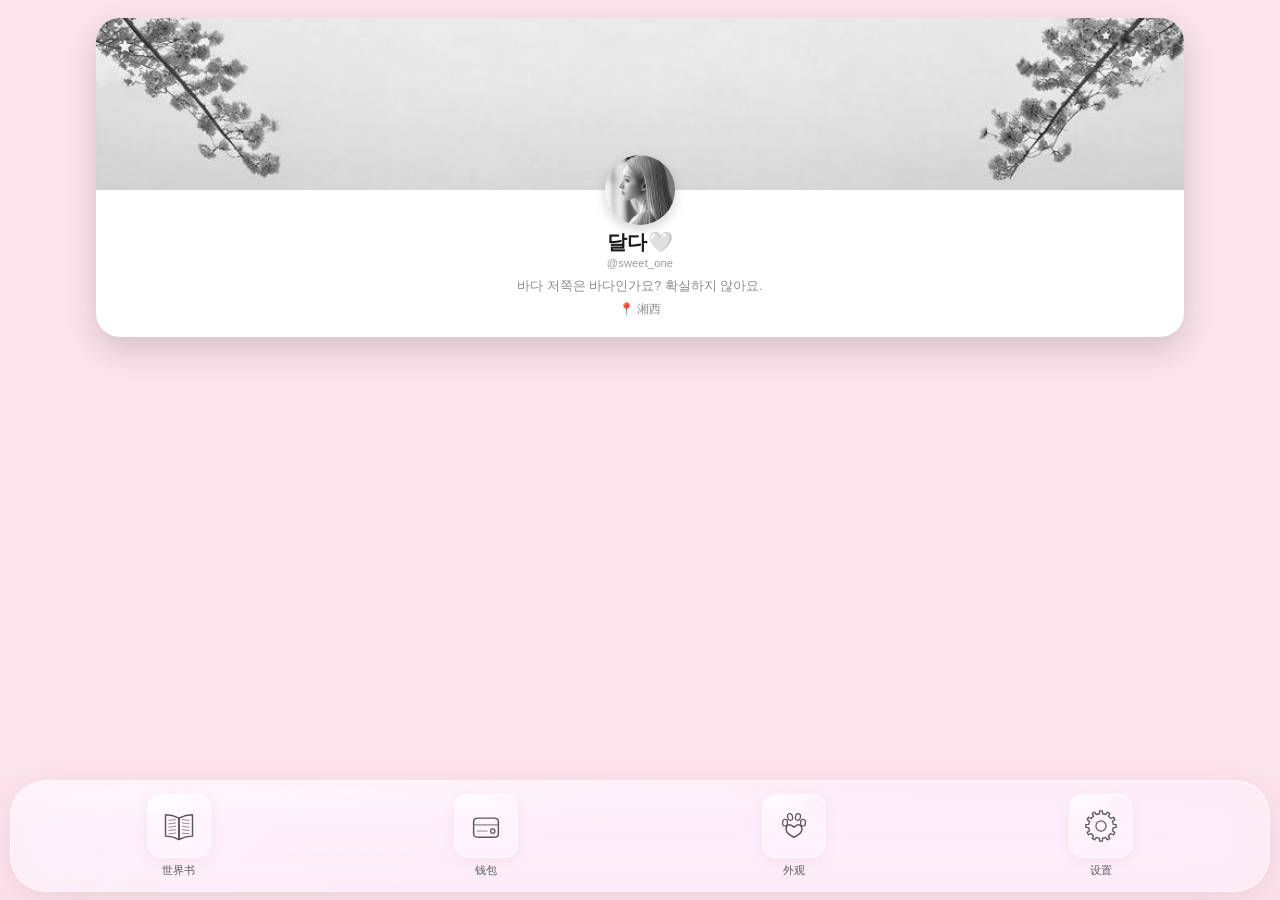
==== index.html @ 8b5f4ef7 "Add files via upload" ====
<!DOCTYPE html>
<html lang="zh-CN"><head>
    <meta charset="UTF-8">
    <meta name="viewport" content="width=device-width, initial-scale=1, maximum-scale=1, user-scalable=no, viewport-fit=cover">

    <!-- PWA / 全屏 Web App 配置 -->
    <meta name="mobile-web-app-capable" content="yes">
    <meta name="apple-mobile-web-app-capable" content="yes">
    <meta name="apple-mobile-web-app-status-bar-style" content="black-translucent">
    <meta name="apple-mobile-web-app-title" content="主屏幕">
    <meta name="theme-color" content="#fce4ec">
    <meta name="format-detection" content="telephone=no">

    <!-- 内联 manifest（data URI，无外部文件） -->
    <link rel="manifest" href="data:application/manifest+json,%7B%22name%22%3A%22%E4%B8%BB%E5%B1%8F%E5%B9%95%22%2C%22short_name%22%3A%22%E4%B8%BB%E5%B1%8F%E5%B9%95%22%2C%22display%22%3A%22standalone%22%2C%22orientation%22%3A%22portrait%22%2C%22background_color%22%3A%22%23fce4ec%22%2C%22theme_color%22%3A%22%23fce4ec%22%2C%22start_url%22%3A%22.%2F%22%7D">

    <!-- 主屏幕图标（内联 data URI） -->
    <link rel="apple-touch-icon" href="data:image/svg+xml,%3Csvg xmlns='http://www.w3.org/2000/svg' viewBox='0 0 180 180'%3E%3Crect width='180' height='180' rx='40' fill='%23fce4ec'/%3E%3C/svg%3E">

    <title>主屏幕</title>

    <style>/* ========================================
   仿 iPhone 主屏幕 — 液态玻璃 Dock + 图标
   淡粉色壁纸 · 透明毛玻璃 · 高光与边缘反光
   ======================================== */

/* ---- Reset & Base ---- */
* {
    margin: 0;
    padding: 0;
    box-sizing: border-box;
    -webkit-tap-highlight-color: transparent;
    -webkit-user-select: none;
    user-select: none;
    -webkit-touch-callout: none;
}

html, body {
    width: 100%;
    height: 100vh;
    min-height: 100vh;
    overflow: hidden;
    background: #fce4ec;
    overscroll-behavior: none;
    font-family: -apple-system, BlinkMacSystemFont, "SF Pro Display", "SF Pro Text",
                 "Helvetica Neue", "PingFang SC", "Noto Sans CJK SC", sans-serif;
    -webkit-font-smoothing: antialiased;
}

/* ---- 主屏幕容器 ---- */
.home-screen {
    width: 100%;
    height: 100vh;
    min-height: 100vh;
    overflow: hidden;
    position: relative;
}

/* ---- 壁纸背景（淡粉色） ---- */
.wallpaper {
    position: fixed;
    inset: 0;
    background: #fce4ec;
    z-index: 0;
}

/* ========================================
   顶部 Profile 组件
   ======================================== */
.profile-card {
    --photo-h: 172px;
    position: absolute;
    top: calc(env(safe-area-inset-top, 0px) + 18px);
    left: 50%;
    -webkit-transform: translateX(-50%);
    transform: translateX(-50%);
    width: 85%;
    z-index: 2;
    display: flex;
    flex-direction: column;
    align-items: center;
    background: #ffffff;
    border-radius: 24px;
    overflow: hidden;
    box-shadow: 0 12px 32px rgba(40, 28, 34, 0.18);
}

.profile-photo {
    position: relative;
    width: 100%;
    height: var(--photo-h);
    overflow: hidden;
    background: #dfdfdf;
}

.profile-photo-img {
    display: block;
    width: 100%;
    height: 100%;
    object-fit: cover;
    object-position: center;
    -webkit-filter: grayscale(1) contrast(1.04) brightness(0.97);
    filter: grayscale(1) contrast(1.04) brightness(0.97);
}

/* 白色立体小星星（贴附在照片表面） */
.star {
    position: absolute;
    z-index: 2;
    pointer-events: none;
    -webkit-filter: drop-shadow(0 2px 3px rgba(0, 0, 0, 0.28));
    filter: drop-shadow(0 2px 3px rgba(0, 0, 0, 0.28));
}
.star-1 { top: 20px; left: 20px; width: 18px; height: 18px; }
.star-2 { top: 30px; right: 34px; width: 26px; height: 26px; }
.star-3 { top: 12px; right: 72px; width: 12px; height: 12px; }

/* 正圆白框头像，压边叠于照片底部 */
.profile-avatar {
    position: absolute;
    top: calc(var(--photo-h) - 35px);
    left: 50%;
    -webkit-transform: translateX(-50%);
    transform: translateX(-50%);
    width: 70px;
    height: 70px;
    border-radius: 50%;
    object-fit: cover;
    object-position: center top;
    -webkit-filter: grayscale(1);
    filter: grayscale(1);
    box-shadow: 0 4px 12px rgba(0, 0, 0, 0.18);
    z-index: 3;
}

/* 头像下方文字区：与照片同处一张白底卡片内 */
.profile-info {
    margin-top: 40px;
    display: flex;
    flex-direction: column;
    align-items: center;
    text-align: center;
    width: 100%;
    padding: 0 16px 20px;
}

.profile-name {
    font-size: 20px;
    font-weight: 700;
    color: #1a1a1a;
    line-height: 1.25;
    letter-spacing: 0.2px;
}

.profile-handle {
    margin-top: 2px;
    font-size: 11px;
    color: #9a9a9a;
    letter-spacing: 0.2px;
}

.profile-bio {
    margin-top: 8px;
    font-size: 12.5px;
    font-weight: 300;
    color: #8b8b8b;
    line-height: 1.5;
    max-width: 92%;
}

.profile-loc {
    margin-top: 6px;
    font-size: 11.5px;
    color: #8b8b8b;
    display: flex;
    align-items: center;
    gap: 3px;
}

.profile-loc-icon {
    font-size: 12px;
    line-height: 1;
}

/* ========================================
   Dock —— 液态玻璃
   ======================================== */
.dock {
    position: fixed;
    bottom: 0;
    left: 0;
    right: 0;
    padding: 8px 6px;
    padding-bottom: max(8px, env(safe-area-inset-bottom, 0px));
    z-index: 3;
}

.dock-inner {
    position: relative;
    display: flex;
    align-items: center;
    justify-content: space-around;
    height: 104px;
    border-radius: 34px;
    padding: 0 14px;
    margin: 0 4px;
    overflow: hidden;

    /* 液态玻璃：极低白色透明度 + 强模糊 + 提升亮度让玻璃通透 */
    background: rgba(255, 255, 255, 0.18);
    -webkit-backdrop-filter: blur(40px) saturate(180%) brightness(1.06);
    backdrop-filter: blur(40px) saturate(180%) brightness(1.06);

    /* 边缘描边 + 上下亮度差，模拟玻璃厚度 */
    border: 1px solid rgba(255, 255, 255, 0.5);
    box-shadow:
        0 12px 40px rgba(190, 140, 160, 0.22),
        inset 0 1px 1px rgba(255, 255, 255, 0.5),
        inset 0 -1px 1px rgba(255, 255, 255, 0.12);
}

/* Dock 的镜像高光（斜向玻璃反光） */
.dock-inner::before {
    content: '';
    position: absolute;
    inset: 0;
    border-radius: inherit;
    background:
        radial-gradient(120% 70% at 18% 10%, rgba(255, 255, 255, 0.42) 0%, rgba(255, 255, 255, 0) 46%),
        linear-gradient(135deg, rgba(255, 255, 255, 0.18) 0%, rgba(255, 255, 255, 0) 42%);
    pointer-events: none;
    z-index: 0;
}

/* 让 App 位于高光之上 */
.dock-inner > .dock-app {
    position: relative;
    z-index: 1;
}

/* ========================================
   Dock App
   ======================================== */
.dock-app {
    display: flex;
    flex-direction: column;
    align-items: center;
    gap: 6px;
    cursor: pointer;
    -webkit-transition: -webkit-transform 0.14s ease;
    transition: transform 0.14s ease;
}

.dock-app:active {
    -webkit-transform: scale(0.86);
    transform: scale(0.86);
    -webkit-transition: -webkit-transform 0.06s ease;
    transition: transform 0.06s ease;
}

/* ---- 图标底座：液态玻璃 ---- */
.dock-app-icon {
    width: 58px;
    height: 58px;
    border-radius: 14px;
    position: relative;
    overflow: hidden;
    display: flex;
    align-items: center;
    justify-content: center;

    /* 液态玻璃：接近透明的白 + 模糊 + 提亮 */
    background: rgba(255, 255, 255, 0.14);
    -webkit-backdrop-filter: blur(20px) saturate(180%) brightness(1.08);
    backdrop-filter: blur(20px) saturate(180%) brightness(1.08);

    /* 玻璃边缘 + 轻微投影 */
    border: 1px solid rgba(255, 255, 255, 0.55);
    box-shadow:
        0 4px 14px rgba(190, 140, 160, 0.16),
        inset 0 1px 1px rgba(255, 255, 255, 0.45),
        inset 0 -1px 1px rgba(255, 255, 255, 0.12);
}

/* 图标镜像高光：左上角镜面反射 + 整体斜向反光 */
.dock-app-icon::before {
    content: '';
    position: absolute;
    inset: 0;
    border-radius: inherit;
    background:
        radial-gradient(130% 60% at 22% 12%, rgba(255, 255, 255, 0.55) 0%, rgba(255, 255, 255, 0) 42%),
        linear-gradient(135deg, rgba(255, 255, 255, 0.20) 0%, rgba(255, 255, 255, 0) 48%);
    pointer-events: none;
    z-index: 0;
}

/* SVG 图案位于高光之上，清晰实心 */
.dock-app-icon svg {
    position: relative;
    z-index: 1;
    display: block;
    width: 33px;
    height: 33px;
    flex-shrink: 0;
}

/* ---- App 名称 ---- */
.dock-app-name {
    font-size: 10px;
    line-height: 1.2;
    color: #5a5a5a;
    text-align: center;
    max-width: 68px;
    overflow: hidden;
    text-overflow: ellipsis;
    white-space: nowrap;
    font-weight: 400;
    letter-spacing: 0.1px;
}

/* ---- 响应式适配 ---- */
@media (max-width: 360px) {
    .dock-app-icon { width: 54px; height: 54px; }
    .dock-app-icon svg { width: 30px; height: 30px; }
    .dock-inner { height: 98px; border-radius: 30px; }
    .dock-app-name { font-size: 9px; }
}

@media (min-width: 414px) {
    .dock-app-icon { width: 64px; height: 64px; }
    .dock-app-icon svg { width: 36px; height: 36px; }
    .dock-inner { height: 112px; border-radius: 36px; }
    .dock-app-name { font-size: 11px; }
}

/* ---- 横屏隐藏 ---- */
@media (orientation: landscape) and (max-height: 500px) {
    .home-screen {
        display: flex;
        align-items: center;
        justify-content: center;
    }
    .home-screen::before {
        content: '请旋转至竖屏使用';
        color: rgba(0, 0, 0, 0.5);
        font-size: 16px;
        z-index: 10;
    }
    .dock { display: none; }
}

/* ========================================
   设置界面 —— 液态玻璃覆盖层
   ======================================== */
.settings-screen {
    position: fixed;
    inset: 0;
    z-index: 100;
    background: #fce4ec;
    -webkit-transform: translateX(100%);
    transform: translateX(100%);
    -webkit-transition: -webkit-transform 0.35s cubic-bezier(0.32, 0.72, 0.32, 1);
    transition: transform 0.35s cubic-bezier(0.32, 0.72, 0.32, 1);
    overflow: hidden;
}

.settings-screen.open {
    -webkit-transform: translateX(0);
    transform: translateX(0);
}

/* 设置页（主界面 / API 页） */
.settings-page {
    position: absolute;
    inset: 0;
    display: flex;
    flex-direction: column;
    overflow-y: auto;
    -webkit-overflow-scrolling: touch;
    background:
        radial-gradient(120% 50% at 80% -5%, rgba(255, 255, 255, 0.35) 0%, rgba(255, 255, 255, 0) 55%),
        #fce4ec;
    -webkit-transition: -webkit-transform 0.32s cubic-bezier(0.32, 0.72, 0.32, 1);
    transition: transform 0.32s cubic-bezier(0.32, 0.72, 0.32, 1);
}

/* API 页默认在右侧屏幕外 */
.settings-api {
    -webkit-transform: translateX(100%);
    transform: translateX(100%);
}

/* 进入 API 页时：主界面左移、API 页滑入 */
.settings-screen.api-visible .settings-main {
    -webkit-transform: translateX(-28%);
    transform: translateX(-28%);
}
.settings-screen.api-visible .settings-api {
    -webkit-transform: translateX(0);
    transform: translateX(0);
}

/* 壁纸页默认在右侧屏幕外 */
.settings-wallpaper {
    -webkit-transform: translateX(100%);
    transform: translateX(100%);
}

/* 进入壁纸页时：主界面左移、壁纸页滑入 */
.settings-screen.wallpaper-visible .settings-main {
    -webkit-transform: translateX(-28%);
    transform: translateX(-28%);
}
.settings-screen.wallpaper-visible .settings-wallpaper {
    -webkit-transform: translateX(0);
    transform: translateX(0);
}

/* ---- 顶部导航 ---- */
.settings-nav {
    display: flex;
    align-items: center;
    padding: 8px 12px;
    padding-top: max(8px, env(safe-area-inset-top, 0px));
    flex-shrink: 0;
    margin-bottom: 10px;
}

.settings-nav-back {
    width: 44px;
    height: 44px;
    display: flex;
    align-items: center;
    justify-content: center;
    background: rgba(255, 255, 255, 0.35);
    -webkit-backdrop-filter: blur(16px);
    backdrop-filter: blur(16px);
    border: 1px solid rgba(255, 255, 255, 0.6);
    border-radius: 14px;
    cursor: pointer;
    -webkit-tap-highlight-color: transparent;
}

.settings-nav-back:active {
    -webkit-transform: scale(0.9);
    transform: scale(0.9);
}

.settings-title {
    flex: 1;
    text-align: center;
    font-size: 18px;
    font-weight: 600;
    color: #3a3a3a;
    letter-spacing: 0.2px;
}

.settings-nav-spacer {
    width: 44px;
    flex-shrink: 0;
}

/* ---- 设置列表 ---- */
.settings-list {
    margin: 6px 16px;
    border-radius: 18px;
    background: rgba(255, 255, 255, 0.35);
    -webkit-backdrop-filter: blur(24px) saturate(180%);
    backdrop-filter: blur(24px) saturate(180%);
    border: 1px solid rgba(255, 255, 255, 0.6);
    box-shadow:
        0 6px 24px rgba(190, 140, 160, 0.14),
        inset 0 1px 1px rgba(255, 255, 255, 0.5);
    overflow: hidden;
}

.settings-row {
    display: flex;
    align-items: center;
    gap: 12px;
    width: 100%;
    padding: 15px 16px;
    background: transparent;
    border: none;
    cursor: pointer;
    text-align: left;
    -webkit-tap-highlight-color: transparent;
    transition: background 0.15s ease;
}

.settings-row:active {
    background: rgba(255, 255, 255, 0.35);
}

.settings-row + .settings-row {
    border-top: 1px solid rgba(255, 255, 255, 0.5);
}

.settings-row-icon {
    width: 30px;
    height: 30px;
    border-radius: 9px;
    background: rgba(255, 255, 255, 0.5);
    border: 1px solid rgba(255, 255, 255, 0.7);
    display: flex;
    align-items: center;
    justify-content: center;
    flex-shrink: 0;
}

.settings-row-label {
    flex: 1;
    font-size: 16px;
    color: #3a3a3a;
}

.settings-row-chevron {
    display: flex;
    align-items: center;
    flex-shrink: 0;
}

.settings-footnote {
    margin: 14px 28px;
    font-size: 12px;
    line-height: 1.6;
    color: #a08a92;
    text-align: center;
}

/* ---- API 设置表单 ---- */
.settings-form {
    padding: 4px 16px 48px;
    display: flex;
    flex-direction: column;
    gap: 18px;
}

.field-group {
    display: flex;
    flex-direction: column;
    gap: 8px;
}

.field-label {
    font-size: 13px;
    color: #8a6a78;
    font-weight: 600;
    padding-left: 4px;
    letter-spacing: 0.2px;
}

.field-input {
    width: 100%;
    height: 50px;
    padding: 0 16px;
    border-radius: 14px;
    background: rgba(255, 255, 255, 0.5);
    -webkit-backdrop-filter: blur(18px);
    backdrop-filter: blur(18px);
    border: 1px solid rgba(255, 255, 255, 0.7);
    box-shadow: inset 0 1px 1px rgba(255, 255, 255, 0.55);
    font-size: 15px;
    color: #3a3a3a;
    font-family: inherit;
    outline: none;
    -webkit-appearance: none;
    appearance: none;
    transition: border-color 0.18s ease, box-shadow 0.18s ease;
}

.field-input::placeholder {
    color: #c8a8b4;
}

.field-input:focus {
    border-color: rgba(232, 138, 168, 0.75);
    box-shadow:
        0 0 0 3px rgba(232, 138, 168, 0.16),
        inset 0 1px 1px rgba(255, 255, 255, 0.55);
}

/* 密钥输入 + 显示/隐藏 */
.field-secret {
    position: relative;
}

.field-secret .field-input {
    padding-right: 72px;
}

.secret-toggle {
    position: absolute;
    right: 8px;
    top: 50%;
    -webkit-transform: translateY(-50%);
    transform: translateY(-50%);
    height: 34px;
    padding: 0 12px;
    border-radius: 10px;
    background: rgba(255, 255, 255, 0.65);
    border: 1px solid rgba(255, 255, 255, 0.8);
    font-size: 13px;
    color: #8a6a78;
    cursor: pointer;
    -webkit-tap-highlight-color: transparent;
}

/* 按钮 */
.btn {
    height: 50px;
    border-radius: 14px;
    font-size: 16px;
    font-weight: 600;
    letter-spacing: 0.3px;
    cursor: pointer;
    border: none;
    -webkit-appearance: none;
    appearance: none;
    -webkit-tap-highlight-color: transparent;
    transition: transform 0.12s ease, opacity 0.12s ease, box-shadow 0.18s ease;
}

.btn:active {
    -webkit-transform: scale(0.97);
    transform: scale(0.97);
}

.btn:disabled {
    opacity: 0.55;
    cursor: default;
}

.btn-primary {
    color: #fff;
    background: linear-gradient(135deg, #f0a6c0 0%, #e57fa6 100%);
    box-shadow:
        0 8px 22px rgba(229, 127, 166, 0.35),
        inset 0 1px 0 rgba(255, 255, 255, 0.5);
}

.btn-secondary {
    color: #8a6a78;
    background: rgba(255, 255, 255, 0.45);
    -webkit-backdrop-filter: blur(18px);
    backdrop-filter: blur(18px);
    border: 1px solid rgba(255, 255, 255, 0.7);
    box-shadow: inset 0 1px 0 rgba(255, 255, 255, 0.5);
}

/* 提示 */
.hint {
    font-size: 13px;
    line-height: 1.5;
    color: #a08a92;
    min-height: 20px;
    margin: -8px 4px 0;
}

.hint.success { color: #3aa06a; }
.hint.error { color: #d14b6a; }

/* ---- 模型选择 ---- */
.model-section {
    display: flex;
    flex-direction: column;
    gap: 10px;
}

/* 模型选择框（下拉选择器形态） */
.model-selector {
    display: flex;
    align-items: center;
    justify-content: space-between;
    gap: 12px;
    height: 50px;
    padding: 0 16px;
    border-radius: 14px;
    background: rgba(255, 255, 255, 0.5);
    -webkit-backdrop-filter: blur(18px);
    backdrop-filter: blur(18px);
    border: 1px solid rgba(255, 255, 255, 0.7);
    box-shadow: inset 0 1px 1px rgba(255, 255, 255, 0.55);
    cursor: pointer;
    -webkit-tap-highlight-color: transparent;
    transition: border-color 0.18s ease, box-shadow 0.18s ease;
}

.model-selector-value {
    flex: 1;
    font-size: 15px;
    color: #3a3a3a;
    overflow: hidden;
    text-overflow: ellipsis;
    white-space: nowrap;
    text-align: left;
}

.model-selector-value.placeholder {
    color: #c8a8b4;
}

.model-selector-chevron {
    display: flex;
    align-items: center;
    flex-shrink: 0;
    transition: transform 0.2s ease;
}

/* 展开状态：箭头翻转 */
.model-selector.open .model-selector-chevron {
    transform: rotate(180deg);
}

.model-selector.selected {
    border-color: rgba(232, 138, 168, 0.75);
    box-shadow:
        0 0 0 3px rgba(232, 138, 168, 0.16),
        inset 0 1px 1px rgba(255, 255, 255, 0.55);
}

/* 模型列表 */
.model-list {
    display: flex;
    flex-direction: column;
    gap: 8px;
    max-height: 260px;
    overflow-y: auto;
    -webkit-overflow-scrolling: touch;
    padding: 2px;
}

/* 列表收起状态（保存后收起） */
.model-list.collapsed {
    display: none;
}

.model-item {
    padding: 13px 16px;
    border-radius: 12px;
    background: rgba(255, 255, 255, 0.4);
    -webkit-backdrop-filter: blur(14px);
    backdrop-filter: blur(14px);
    border: 1px solid rgba(255, 255, 255, 0.6);
    font-size: 14px;
    color: #3a3a3a;
    cursor: pointer;
    text-align: left;
    -webkit-tap-highlight-color: transparent;
    transition: border-color 0.15s ease, background 0.15s ease, transform 0.12s ease;
    word-break: break-all;
}

.model-item:active {
    -webkit-transform: scale(0.985);
    transform: scale(0.985);
}

.model-item.selected {
    background: rgba(255, 255, 255, 0.72);
    border-color: #e88aa8;
    box-shadow: 0 0 0 3px rgba(232, 138, 168, 0.16);
    font-weight: 600;
}

/* ========================================
   壁纸设置
   ======================================== */
.wallpaper-settings {
    padding: 4px 16px 48px;
    display: flex;
    flex-direction: column;
    gap: 20px;
}

.wallpaper-preview {
    width: 100%;
    max-width: 320px;
    aspect-ratio: 9 / 16;
    align-self: center;
    border-radius: 32px;
    background: rgba(255, 255, 255, 0.35);
    -webkit-backdrop-filter: blur(24px) saturate(180%);
    backdrop-filter: blur(24px) saturate(180%);
    border: 1px solid rgba(255, 255, 255, 0.6);
    box-shadow:
        0 10px 30px rgba(190, 140, 160, 0.16),
        inset 0 1px 1px rgba(255, 255, 255, 0.5);
    position: relative;
    overflow: hidden;
    display: flex;
    align-items: center;
    justify-content: center;
}

.wallpaper-placeholder {
    display: flex;
    flex-direction: column;
    align-items: center;
    gap: 12px;
    color: #a08a92;
    font-size: 15px;
    text-align: center;
    padding: 0 24px;
}

.preview-image {
    position: absolute;
    inset: 0;
    width: 100%;
    height: 100%;
    object-fit: cover;
    object-position: center;
    display: none;
}

.wallpaper-actions {
    display: flex;
}

.wallpaper-actions .btn {
    flex: 1;
}</style>
</head>
<body>
    <div class="home-screen">
        <div class="wallpaper"></div>

        <!-- 顶部 Profile 组件 -->
        <div class="profile-card" id="profileCard">
            <div class="profile-photo">
                <img class="profile-photo-img" src="[data-uri]" alt="个人主页横幅">
                <svg class="star star-1" viewBox="0 0 24 24" aria-hidden="true"><defs><linearGradient id="starGrad" x1="0" y1="0" x2="0" y2="1"><stop offset="0" stop-color="#ffffff"></stop><stop offset="1" stop-color="#e2e2e2"></stop></linearGradient></defs><path d="M12 2l2.7 5.6 6.1.9-4.4 4.3 1 6.1L12 16.3 6.6 18.9l1-6.1L3.2 8.5l6.1-.9z" fill="url(#starGrad)"></path></svg>
                <svg class="star star-2" viewBox="0 0 24 24" aria-hidden="true"><path d="M12 2l2.7 5.6 6.1.9-4.4 4.3 1 6.1L12 16.3 6.6 18.9l1-6.1L3.2 8.5l6.1-.9z" fill="url(#starGrad)"></path></svg>
                <svg class="star star-3" viewBox="0 0 24 24" aria-hidden="true"><path d="M12 2l2.7 5.6 6.1.9-4.4 4.3 1 6.1L12 16.3 6.6 18.9l1-6.1L3.2 8.5l6.1-.9z" fill="url(#starGrad)"></path></svg>
            </div>
            <img class="profile-avatar" src="[data-uri]" alt="头像">
            <div class="profile-info">
                <h2 class="profile-name">달다🤍</h2>
                <p class="profile-handle">@sweet_one</p>
                <p class="profile-bio">바다 저쪽은 바다인가요? 확실하지 않아요.</p>
                <p class="profile-loc"><span class="profile-loc-icon">📍</span>湘西</p>
            </div>
        </div>

        <div class="dock">
            <div class="dock-inner">

                <!-- 世界书 -->
                <div class="dock-app" data-name="世界书">
                    <div class="dock-app-icon">
                        <svg viewBox="0 0 32 32" xmlns="http://www.w3.org/2000/svg" fill="none" stroke="#5a5a5a" stroke-linecap="round" stroke-linejoin="round" width="33" height="33">
                            <path d="M16 9 C12 7, 7 6, 4 6 L4 25 C7 25, 12 26, 16 28 Z" stroke-width="1.3"></path>
                            <path d="M16 9 C20 7, 25 6, 28 6 L28 25 C25 25, 20 26, 16 28 Z" stroke-width="1.3"></path>
                            <line x1="16" y1="9" x2="16" y2="28" stroke-width="1"></line>
                            <line x1="7" y1="11" x2="13" y2="10.3" stroke-width="0.6"></line>
                            <line x1="7" y1="14" x2="13" y2="13.3" stroke-width="0.6"></line>
                            <line x1="7" y1="17" x2="13" y2="16.3" stroke-width="0.6"></line>
                            <line x1="7" y1="20" x2="13" y2="19.3" stroke-width="0.6"></line>
                            <line x1="7" y1="23" x2="13" y2="22.3" stroke-width="0.6"></line>
                            <line x1="19" y1="10.3" x2="25" y2="11" stroke-width="0.6"></line>
                            <line x1="19" y1="13.3" x2="25" y2="14" stroke-width="0.6"></line>
                            <line x1="19" y1="16.3" x2="25" y2="17" stroke-width="0.6"></line>
                            <line x1="19" y1="19.3" x2="25" y2="20" stroke-width="0.6"></line>
                            <line x1="19" y1="22.3" x2="25" y2="23" stroke-width="0.6"></line>
                        </svg>
                    </div>
                    <span class="dock-app-name">世界书</span>
                </div>

                <!-- 钱包 -->
                <div class="dock-app" data-name="钱包">
                    <div class="dock-app-icon">
                        <svg viewBox="0 0 32 32" xmlns="http://www.w3.org/2000/svg" fill="none" stroke="#5a5a5a" stroke-linecap="round" stroke-linejoin="round" width="33" height="33">
                            <path d="M5 12 C5 10, 7 9, 9 9 L23 9 C25 9, 27 10, 27 12 V23 C27 25, 25 26, 23 26 H9 C7 26, 5 25, 5 23 Z" stroke-width="1.3"></path>
                            <line x1="5" y1="15" x2="27" y2="15" stroke-width="0.8"></line>
                            <circle cx="22" cy="20.5" r="2" stroke-width="1.1"></circle>
                            <line x1="8" y1="20.5" x2="17" y2="20.5" stroke-width="0.6"></line>
                        </svg>
                    </div>
                    <span class="dock-app-name">钱包</span>
                </div>

                <!-- 外观（猫爪） -->
                <div class="dock-app" data-name="外观">
                    <div class="dock-app-icon">
                        <svg viewBox="0 0 32 32" xmlns="http://www.w3.org/2000/svg" fill="none" stroke="#5a5a5a" stroke-linecap="round" stroke-linejoin="round" width="33" height="33">
                            <path d="M16 17 C12 13, 9 15, 9 19 C9 22, 12 24, 16 26 C20 24, 23 22, 23 19 C23 15, 20 13, 16 17 Z" stroke-width="1.3"></path>
                            <ellipse cx="8" cy="13" rx="2.2" ry="3" stroke-width="1.1"></ellipse>
                            <ellipse cx="12.5" cy="8" rx="2.2" ry="3" stroke-width="1.1" transform="rotate(-15 12.5 8)"></ellipse>
                            <ellipse cx="19.5" cy="8" rx="2.2" ry="3" stroke-width="1.1" transform="rotate(15 19.5 8)"></ellipse>
                            <ellipse cx="24" cy="13" rx="2.2" ry="3" stroke-width="1.1"></ellipse>
                        </svg>
                    </div>
                    <span class="dock-app-name">外观</span>
                </div>

                <!-- 设置 -->
                <div class="dock-app" data-name="设置">
                    <div class="dock-app-icon">
                        <svg viewBox="0 0 32 32" xmlns="http://www.w3.org/2000/svg" fill="none" stroke="#5a5a5a" stroke-linecap="round" stroke-linejoin="round" width="33" height="33">
                            <path d="M 14.59 5.09 L 14.76 2.56 A 13.50 13.50 0 0 1 17.24 2.56 L 17.41 5.09 A 11.00 11.00 0 0 1 20.24 5.85 L 21.65 3.74 A 13.50 13.50 0 0 1 23.79 4.98 L 22.67 7.26 A 11.00 11.00 0 0 1 24.74 9.33 L 27.02 8.21 A 13.50 13.50 0 0 1 28.26 10.35 L 26.15 11.76 A 11.00 11.00 0 0 1 26.91 14.59 L 29.44 14.76 A 13.50 13.50 0 0 1 29.44 17.24 L 26.91 17.41 A 11.00 11.00 0 0 1 26.15 20.24 L 28.26 21.65 A 13.50 13.50 0 0 1 27.02 23.79 L 24.74 22.67 A 11.00 11.00 0 0 1 22.67 24.74 L 23.79 27.02 A 13.50 13.50 0 0 1 21.65 28.26 L 20.24 26.15 A 11.00 11.00 0 0 1 17.41 26.91 L 17.24 29.44 A 13.50 13.50 0 0 1 14.76 29.44 L 14.59 26.91 A 11.00 11.00 0 0 1 11.76 26.15 L 10.35 28.26 A 13.50 13.50 0 0 1 8.21 27.02 L 9.33 24.74 A 11.00 11.00 0 0 1 7.26 22.67 L 4.98 23.79 A 13.50 13.50 0 0 1 3.74 21.65 L 5.85 20.24 A 11.00 11.00 0 0 1 5.09 17.41 L 2.56 17.24 A 13.50 13.50 0 0 1 2.56 14.76 L 5.09 14.59 A 11.00 11.00 0 0 1 5.85 11.76 L 3.74 10.35 A 13.50 13.50 0 0 1 4.98 8.21 L 7.26 9.33 A 11.00 11.00 0 0 1 9.33 7.26 L 8.21 4.98 A 13.50 13.50 0 0 1 10.35 3.74 L 11.76 5.85 A 11.00 11.00 0 0 1 14.59 5.09 Z" stroke-width="1.2"></path>
                            <circle cx="16" cy="16" r="4.5" stroke-width="1.1"></circle>
                        </svg>
                    </div>
                    <span class="dock-app-name">设置</span>
                </div>

            </div>
        </div>
    </div>

    <!-- ============ 设置界面（覆盖层） ============ -->
    <div class="settings-screen" id="settingsScreen" aria-hidden="true">

        <!-- 设置主界面 -->
        <section class="settings-page settings-main" id="settingsMain">
            <header class="settings-nav">
                <button class="settings-nav-back" id="closeSettings" type="button" aria-label="返回主屏幕">
                    <svg viewBox="0 0 24 24" width="26" height="26" fill="none" stroke="#5a5a5a" stroke-width="2.4" stroke-linecap="round" stroke-linejoin="round"><path d="M14 5l-7 7 7 7"></path></svg>
                </button>
                <h1 class="settings-title">设置</h1>
                <span class="settings-nav-spacer"></span>
            </header>

            <div class="settings-list">
                <button class="settings-row" id="openApiSettings" type="button">
                    <span class="settings-row-icon">
                        <svg viewBox="0 0 32 32" width="20" height="20" fill="none" stroke="#5a5a5a" stroke-linecap="round" stroke-linejoin="round" stroke-width="1.6"><circle cx="16" cy="16" r="3.2"></circle><path d="M8 20.5 A 9.5 9.5 0 0 1 24 20.5"></path><path d="M10.5 24.5 A 13 13 0 0 1 21.5 24.5"></path></svg>
                    </span>
                    <span class="settings-row-label">API 设置</span>
                    <span class="settings-row-chevron">
                        <svg viewBox="0 0 24 24" width="18" height="18" fill="none" stroke="#c0a0b0" stroke-width="2.4" stroke-linecap="round" stroke-linejoin="round"><path d="M9 5l7 7-7 7"></path></svg>
                    </span>
                </button>

                <button class="settings-row" id="openWallpaperSettings" type="button">
                    <span class="settings-row-icon">
                        <svg viewBox="0 0 32 32" width="20" height="20" fill="none" stroke="#5a5a5a" stroke-linecap="round" stroke-linejoin="round" stroke-width="1.6"><rect x="4" y="6" width="24" height="20" rx="3"></rect><circle cx="12" cy="13" r="2"></circle><path d="M4 23l7-6 5 4 4-3 8 5"></path></svg>
                    </span>
                    <span class="settings-row-label">壁纸设置</span>
                    <span class="settings-row-chevron">
                        <svg viewBox="0 0 24 24" width="18" height="18" fill="none" stroke="#c0a0b0" stroke-width="2.4" stroke-linecap="round" stroke-linejoin="round"><path d="M9 5l7 7-7 7"></path></svg>
                    </span>
                </button>
            </div>

            <p class="settings-footnote">配置 API 后，聊天应用将自动使用你的网址、密钥与模型进行对话。</p>
        </section>

        <!-- API 设置页 -->
        <section class="settings-page settings-api" id="settingsApi">
            <header class="settings-nav">
                <button class="settings-nav-back" id="backToMain" type="button" aria-label="返回">
                    <svg viewBox="0 0 24 24" width="26" height="26" fill="none" stroke="#5a5a5a" stroke-width="2.4" stroke-linecap="round" stroke-linejoin="round"><path d="M14 5l-7 7 7 7"></path></svg>
                </button>
                <h1 class="settings-title">API 设置</h1>
                <span class="settings-nav-spacer"></span>
            </header>

            <div class="settings-form">
                <!-- API 网址 -->
                <div class="field-group">
                    <label class="field-label" for="apiUrl">API 网址</label>
                    <input class="field-input" type="url" id="apiUrl" placeholder="https://api.example.com/v1" autocomplete="off" autocapitalize="off" spellcheck="false" inputmode="url">
                </div>

                <!-- API 密钥 -->
                <div class="field-group">
                    <label class="field-label" for="apiKey">API 密钥</label>
                    <div class="field-secret">
                        <input class="field-input" type="password" id="apiKey" placeholder="请输入 API Key" autocomplete="off" autocapitalize="off" spellcheck="false">
                        <button class="secret-toggle" id="secretToggle" type="button" aria-label="显示或隐藏密钥">显示</button>
                    </div>
                </div>

                <!-- 拉取模型 -->
                <button class="btn btn-primary" id="fetchModels" type="button">拉取模型</button>
                <p class="hint" id="fetchHint" role="status"></p>

                <!-- 模型选择 -->
                <div class="model-section" id="modelSection" hidden="">
                    <p class="field-label">选择模型</p>
                    <div class="model-selector" id="modelSelector" role="button" tabindex="0" aria-label="当前选中的模型">
                        <span class="model-selector-value" id="modelSelectorValue">请选择模型</span>
                        <span class="model-selector-chevron" id="modelSelectorChevron">
                            <svg viewBox="0 0 24 24" width="18" height="18" fill="none" stroke="#8a6a78" stroke-width="2.4" stroke-linecap="round" stroke-linejoin="round"><path d="M6 9l6 6 6-6"></path></svg>
                        </span>
                    </div>
                    <div class="model-list" id="modelList"></div>
                </div>

                <!-- 保存 -->
                <button class="btn btn-primary" id="saveConfig" type="button">保存</button>
                <p class="hint" id="saveHint" role="status"></p>
            </div>
        </section>

        <!-- 壁纸设置页 -->
        <section class="settings-page settings-wallpaper" id="settingsWallpaper">
            <header class="settings-nav">
                <button class="settings-nav-back" id="backToMainFromWallpaper" type="button" aria-label="返回">
                    <svg viewBox="0 0 24 24" width="26" height="26" fill="none" stroke="#5a5a5a" stroke-width="2.4" stroke-linecap="round" stroke-linejoin="round"><path d="M14 5l-7 7 7 7"></path></svg>
                </button>
                <h1 class="settings-title">壁纸设置</h1>
                <span class="settings-nav-spacer"></span>
            </header>

            <div class="wallpaper-settings">
                <!-- 当前壁纸预览区 -->
                <div class="wallpaper-preview" id="wallpaperPreview">
                    <div class="wallpaper-placeholder" id="wallpaperPlaceholder">
                        <svg viewBox="0 0 32 32" width="44" height="44" fill="none" stroke="#c8a8b4" stroke-linecap="round" stroke-linejoin="round" stroke-width="1.4"><rect x="4" y="6" width="24" height="20" rx="3"></rect><circle cx="12" cy="13" r="2"></circle><path d="M4 23l7-6 5 4 4-3 8 5"></path></svg>
                        <span>暂无壁纸，请选择一张</span>
                    </div>
                    <img id="previewImage" class="preview-image" alt="壁纸预览">
                </div>

                <!-- 选择壁纸 -->
                <div class="wallpaper-actions">
                    <input type="file" id="wallpaperInput" accept="image/*" hidden="">
                    <button class="btn btn-secondary" id="selectWallpaperBtn" type="button">从相册选择</button>
                </div>

                <!-- 保存与应用 -->
                <button class="btn btn-primary" id="saveWallpaperBtn" type="button" disabled="">应用壁纸</button>
                <p class="hint" id="wallpaperHint" role="status"></p>
            </div>
        </section>
    </div>

    <script src="#"></script>

</body></html>
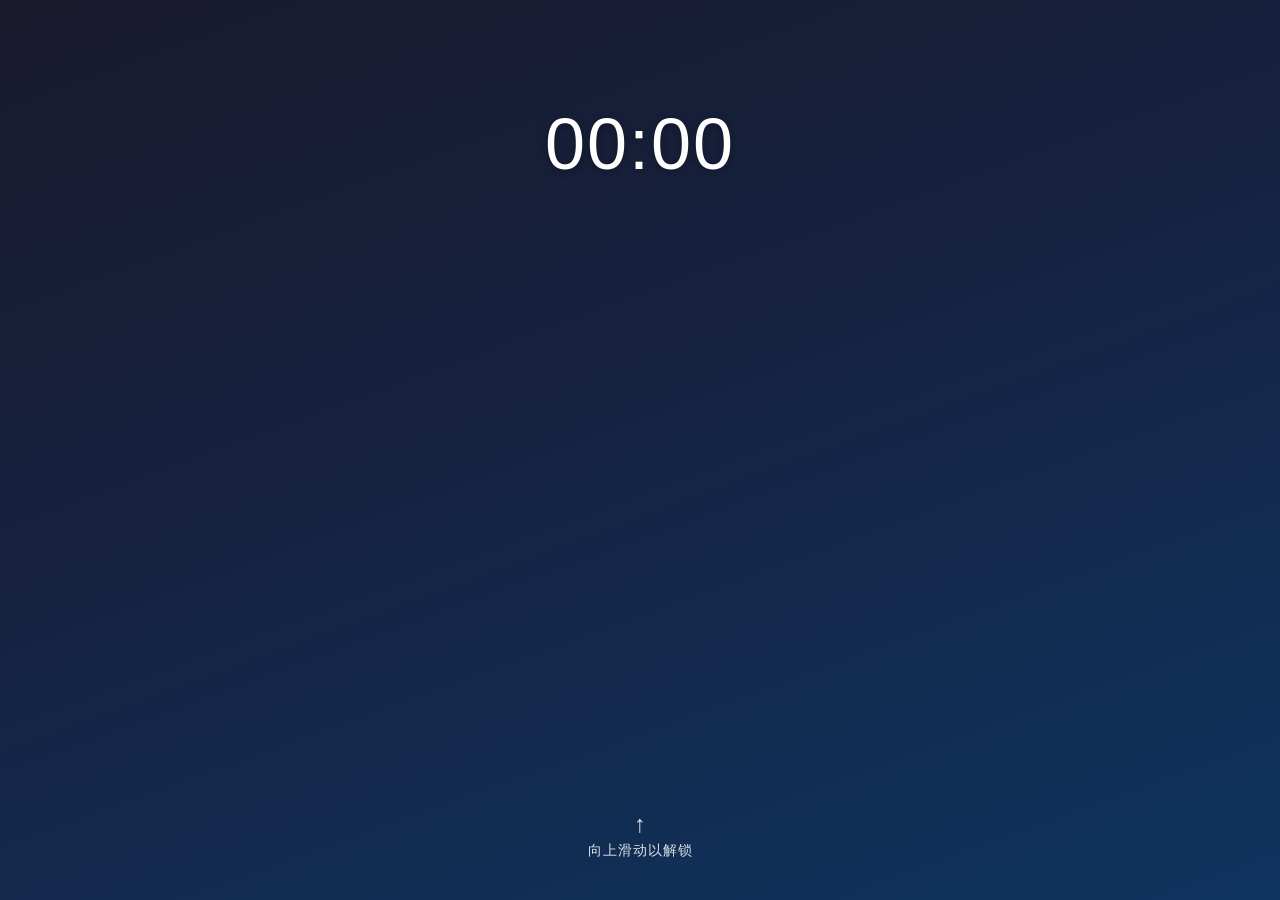
==== commit e87544bb: "Add files via upload" ====
--- a/index.html
+++ b/index.html
@@ -54,6 +54,12 @@
     min-height: 100vh;
     overflow: hidden;
     position: relative;
+    touch-action: pan-y;
+    cursor: grab;
+}
+
+.home-screen:active {
+    cursor: grabbing;
 }
 
 /* ---- 壁纸背景（淡粉色） ---- */
@@ -65,17 +71,81 @@
 }
 
 /* ========================================
+   顶部内容区（Profile + 便签）
+   ======================================== */
+.home-content {
+    position: absolute;
+    top: 0;
+    left: 0;
+    right: 0;
+    padding-top: calc(env(safe-area-inset-top, 0px) + 18px);
+    z-index: 2;
+    display: flex;
+    flex-direction: column;
+    align-items: center;
+}
+
+/* ========================================
+   桌面分页滑动轨道 + 页码指示器
+   ======================================== */
+.pages-track {
+    position: absolute;
+    top: 0;
+    left: 0;
+    height: 100%;
+    width: 200%;
+    display: flex;
+    z-index: 1;
+    touch-action: pan-y;
+    -webkit-transition: -webkit-transform 0.34s cubic-bezier(0.32, 0.72, 0.32, 1);
+    transition: transform 0.34s cubic-bezier(0.32, 0.72, 0.32, 1);
+    will-change: transform;
+}
+
+.page {
+    position: relative;
+    width: 50%;
+    height: 100%;
+    flex-shrink: 0;
+    overflow: hidden;
+}
+
+.page-indicator {
+    position: absolute;
+    left: 0;
+    right: 0;
+    bottom: calc(env(safe-area-inset-bottom, 0px) + 126px);
+    display: flex;
+    align-items: center;
+    justify-content: center;
+    gap: 7px;
+    z-index: 2;
+    pointer-events: none;
+}
+
+.page-indicator .dot {
+    width: 7px;
+    height: 7px;
+    border-radius: 50%;
+    background: rgba(255, 255, 255, 0.55);
+    -webkit-transition: all 0.3s ease;
+    transition: all 0.3s ease;
+}
+
+.page-indicator .dot.active {
+    background: rgba(255, 255, 255, 0.96);
+    -webkit-box-shadow: 0 0 6px rgba(0, 0, 0, 0.12);
+    box-shadow: 0 0 6px rgba(0, 0, 0, 0.12);
+}
+
+/* ========================================
    顶部 Profile 组件
    ======================================== */
 .profile-card {
-    --photo-h: 172px;
-    position: absolute;
-    top: calc(env(safe-area-inset-top, 0px) + 18px);
-    left: 50%;
-    -webkit-transform: translateX(-50%);
-    transform: translateX(-50%);
+    --photo-h: 140px;
+    position: relative;
+    flex-shrink: 0;
     width: 85%;
-    z-index: 2;
     display: flex;
     flex-direction: column;
     align-items: center;
@@ -135,52 +205,514 @@
 
 /* 头像下方文字区：与照片同处一张白底卡片内 */
 .profile-info {
-    margin-top: 40px;
+    margin-top: 46px;
     display: flex;
     flex-direction: column;
     align-items: center;
     text-align: center;
     width: 100%;
-    padding: 0 16px 20px;
+    padding: 0 16px 12px;
 }
 
 .profile-name {
-    font-size: 20px;
+    font-size: 19px;
     font-weight: 700;
     color: #1a1a1a;
-    line-height: 1.25;
+    line-height: 1.2;
     letter-spacing: 0.2px;
 }
 
 .profile-handle {
-    margin-top: 2px;
-    font-size: 11px;
+    margin-top: 1px;
+    font-size: 10.5px;
     color: #9a9a9a;
     letter-spacing: 0.2px;
 }
 
 .profile-bio {
-    margin-top: 8px;
-    font-size: 12.5px;
+    margin-top: 5px;
+    font-size: 12px;
     font-weight: 300;
     color: #8b8b8b;
-    line-height: 1.5;
+    line-height: 1.45;
     max-width: 92%;
 }
 
 .profile-loc {
-    margin-top: 6px;
+    margin-top: 4px;
+    font-size: 11px;
+    color: #8b8b8b;
+    display: flex;
+    align-items: center;
+    gap: 3px;
+}
+
+.profile-loc-icon {
     font-size: 11.5px;
-    color: #8b8b8b;
-    display: flex;
-    align-items: center;
-    gap: 3px;
-}
-
-.profile-loc-icon {
+    line-height: 1;
+}
+
+/* ========================================
+   左下：双胶囊毛玻璃组件
+   ======================================== */
+.note-apps-row {
+    display: flex;
+    align-items: flex-start;
+    width: 100%;
+    margin-top: 20px;
+}
+
+/* 整体：轻透冷灰白毛玻璃卡片，纵向排列，宽约屏幕 40%、高与右侧 2×2 网格等高 */
+.colorful-widget {
+    position: relative;
+    flex: 0 0 auto;
+    width: 40%;
+    margin-left: 7.5%;
+    border-radius: 20px;
+    display: flex;
+    flex-direction: column;
+    align-items: center;
+    justify-content: space-between;
+    padding: 12px 8px 10px;
+    overflow: hidden;
+    background: rgba(245, 245, 245, 0.36);
+    -webkit-backdrop-filter: blur(22px) saturate(130%);
+    backdrop-filter: blur(22px) saturate(130%);
+    border: 1px solid rgba(255, 255, 255, 0.7);
+    box-shadow:
+        0 10px 28px rgba(40, 28, 34, 0.10),
+        inset 0 1px 1px rgba(255, 255, 255, 0.6);
+}
+
+/* 顶部装饰带：耳机 → ✧ → ☆ → ··· → ☆ 横向散落 */
+.cw-deco {
+    display: flex;
+    align-items: center;
+    gap: 6px;
+    flex-shrink: 0;
+}
+
+.cw-headphone {
+    width: 14px;
+    height: 14px;
+    display: block;
+    flex-shrink: 0;
+}
+
+.cw-deco-spark {
     font-size: 12px;
     line-height: 1;
-}
+    color: #555555;
+}
+
+.cw-deco-star {
+    font-size: 12px;
+    line-height: 1;
+    color: #484848;
+}
+
+.cw-deco-dots {
+    font-size: 12px;
+    line-height: 1;
+    color: #555555;
+    letter-spacing: 2px;
+}
+
+/* 胶囊：毛玻璃横条 */
+.cw-capsule {
+    display: flex;
+    align-items: center;
+    width: 88%;
+    height: 40px;
+    border-radius: 20px;
+    padding: 0 5px;
+    background: rgba(245, 245, 245, 0.48);
+    -webkit-backdrop-filter: blur(18px) saturate(130%);
+    backdrop-filter: blur(18px) saturate(130%);
+    border: 1px solid rgba(255, 255, 255, 0.7);
+    box-shadow:
+        0 4px 14px rgba(40, 28, 34, 0.08),
+        inset 0 1px 1px rgba(255, 255, 255, 0.55);
+    flex-shrink: 0;
+}
+
+/* 头像：低饱和褪色，黑白灰 */
+.cw-avatar {
+    width: 32px;
+    height: 32px;
+    border-radius: 50%;
+    object-fit: cover;
+    object-position: center;
+    flex-shrink: 0;
+    -webkit-filter: grayscale(1) contrast(1.03) brightness(1.02);
+    filter: grayscale(1) contrast(1.03) brightness(1.02);
+    box-shadow: 0 0 0 1px rgba(255, 255, 255, 0.5);
+}
+
+/* 回形针 / 链条图标 */
+.cw-clip {
+    width: 13px;
+    height: 13px;
+    flex-shrink: 0;
+    margin: 0 4px;
+}
+
+/* 胶囊文字 */
+.cw-cap-text {
+    flex: 1;
+    min-width: 0;
+    font-size: 11px;
+    font-weight: 400;
+    color: #2b2b2b;
+    letter-spacing: 0.1px;
+    white-space: nowrap;
+    overflow: hidden;
+    text-overflow: ellipsis;
+}
+
+/* 底部标签 */
+.cw-foot {
+    font-size: 12px;
+    font-weight: 600;
+    color: #2b2b2b;
+    letter-spacing: 0.3px;
+    text-align: center;
+    line-height: 1.2;
+    flex-shrink: 0;
+}
+
+/* ========================================
+   便签右侧：4 个应用（2×2）
+   ======================================== */
+.apps-grid {
+    flex: 1;
+    margin-left: 14px;
+    margin-right: 7.5%;
+    display: grid;
+    grid-template-columns: repeat(2, minmax(0, 1fr));
+    gap: 14px 12px;
+    align-items: start;
+}
+
+.app-cell {
+    display: flex;
+    flex-direction: column;
+    align-items: center;
+    gap: 6px;
+    min-width: 0;
+}
+
+/* 应用图标底座：液态玻璃，与 Dock 图标统一（同尺寸） */
+.app-tile {
+    position: relative;
+    width: 58px;
+    height: 58px;
+    border-radius: 14px;
+    overflow: hidden;
+    display: flex;
+    align-items: center;
+    justify-content: center;
+    background: rgba(255, 255, 255, 0.14);
+    -webkit-backdrop-filter: blur(20px) saturate(180%) brightness(1.08);
+    backdrop-filter: blur(20px) saturate(180%) brightness(1.08);
+    border: 1px solid rgba(255, 255, 255, 0.55);
+    box-shadow:
+        0 4px 14px rgba(190, 140, 160, 0.16),
+        inset 0 1px 1px rgba(255, 255, 255, 0.45),
+        inset 0 -1px 1px rgba(255, 255, 255, 0.12);
+}
+
+.app-tile::before {
+    content: '';
+    position: absolute;
+    inset: 0;
+    border-radius: inherit;
+    background:
+        radial-gradient(130% 60% at 22% 12%, rgba(255, 255, 255, 0.55) 0%, rgba(255, 255, 255, 0) 42%),
+        linear-gradient(135deg, rgba(255, 255, 255, 0.20) 0%, rgba(255, 255, 255, 0) 48%);
+    pointer-events: none;
+    z-index: 0;
+}
+
+.app-tile svg {
+    position: relative;
+    z-index: 1;
+    width: 33px;
+    height: 33px;
+    display: block;
+}
+
+.app-label {
+    font-size: 10px;
+    line-height: 1.2;
+    color: #5a5a5a;
+    text-align: center;
+    max-width: 68px;
+    overflow: hidden;
+    text-overflow: ellipsis;
+    white-space: nowrap;
+    letter-spacing: 0.1px;
+}
+
+@media (max-width: 360px) {
+    .app-tile { width: 54px; height: 54px; }
+    .app-tile svg { width: 30px; height: 30px; }
+    .app-label { font-size: 9px; }
+}
+
+@media (min-width: 414px) {
+    .app-tile { width: 64px; height: 64px; }
+    .app-tile svg { width: 36px; height: 36px; }
+    .app-label { font-size: 11px; }
+}
+
+/* ========================================
+   第二页 Top Widgets 组件
+   ======================================== */
+.page2-content {
+    position: absolute;
+    inset: 0;
+    display: flex;
+    flex-direction: column;
+    align-items: center;
+    padding-top: calc(env(safe-area-inset-top, 0px) + 18px);
+}
+
+.tw-card {
+    position: relative;
+    z-index: 1;
+    width: 92%;
+    height: 196px;
+    border-radius: 30px;
+    background: rgba(248, 250, 252, 0.40);
+    -webkit-backdrop-filter: blur(28px) saturate(140%);
+    backdrop-filter: blur(28px) saturate(140%);
+    border: 1px solid rgba(255, 255, 255, 0.62);
+    box-shadow:
+        0 16px 44px rgba(40, 60, 90, 0.16),
+        inset 0 1px 1px rgba(255, 255, 255, 0.6);
+    display: flex;
+    flex-direction: column;
+    overflow: hidden;
+}
+
+/* 顶部导航栏 */
+.tw-nav {
+    display: flex;
+    align-items: center;
+    padding: 12px 16px 4px;
+    flex-shrink: 0;
+}
+
+.tw-close {
+    width: 24px;
+    height: 24px;
+    border-radius: 50%;
+    background: rgba(0, 0, 0, 0.05);
+    border: 1px solid rgba(0, 0, 0, 0.04);
+    display: flex;
+    align-items: center;
+    justify-content: center;
+    flex-shrink: 0;
+    cursor: pointer;
+}
+
+.tw-tabs {
+    flex: 1;
+    display: flex;
+    align-items: center;
+    justify-content: center;
+    gap: 8px;
+}
+
+.tw-tab {
+    font-size: 12px;
+    color: #9aa0a6;
+    font-weight: 300;
+    padding: 4px 12px;
+    border-radius: 12px;
+    letter-spacing: 0.2px;
+}
+
+.tw-tab-active {
+    background: #ffffff;
+    color: #333333;
+    font-weight: 600;
+    box-shadow: 0 2px 8px rgba(0, 0, 0, 0.10);
+}
+
+.tw-nav-spacer {
+    width: 24px;
+    flex-shrink: 0;
+}
+
+/* 主体三栏 */
+.tw-body {
+    flex: 1;
+    min-height: 0;
+    display: flex;
+    align-items: center;
+    gap: 12px;
+    padding: 4px 16px 18px;
+}
+
+.tw-avatar {
+    width: 70px;
+    height: 90px;
+    border-radius: 12px;
+    object-fit: cover;
+    -webkit-filter: grayscale(1) contrast(1.05) brightness(0.98);
+    filter: grayscale(1) contrast(1.05) brightness(0.98);
+    flex-shrink: 0;
+}
+
+.tw-piano {
+    width: 100px;
+    height: 70px;
+    border-radius: 12px;
+    object-fit: cover;
+    -webkit-filter: grayscale(1) contrast(1.05) brightness(0.98);
+    filter: grayscale(1) contrast(1.05) brightness(0.98);
+    flex-shrink: 0;
+}
+
+.tw-list {
+    flex: 1;
+    min-width: 0;
+    display: flex;
+    flex-direction: column;
+    justify-content: center;
+}
+
+.tw-text {
+    font-size: 10px;
+    font-weight: 300;
+    line-height: 1.6;
+    color: #ffffff;
+    text-shadow: 0 1px 3px rgba(40, 60, 90, 0.28);
+    letter-spacing: 0.1px;
+}
+
+.tw-meta {
+    margin-top: 9px;
+    font-size: 9px;
+    font-weight: 300;
+    color: rgba(255, 255, 255, 0.55);
+    text-align: right;
+    letter-spacing: 0.2px;
+}
+
+/* 底部标签 */
+.tw-foot {
+    margin-top: 10px;
+    font-size: 11px;
+    font-weight: 600;
+    color: #3a3a3a;
+    letter-spacing: 1px;
+    text-align: center;
+    position: relative;
+    z-index: 1;
+}
+
+/* 第二页 8 个应用（2 行 × 4 列） */
+.page2-apps {
+    position: relative;
+    z-index: 1;
+    width: 92%;
+    margin-top: 24px;
+    display: grid;
+    grid-template-columns: repeat(4, minmax(0, 1fr));
+    gap: 18px 6px;
+    justify-items: center;
+}
+
+/* ========================================
+   第二页：错落聊天消息气泡（dock 上方）
+   ======================================== */
+.chat-stack {
+    position: absolute;
+    left: 0;
+    right: 0;
+    bottom: calc(env(safe-area-inset-bottom, 0px) + 165px);
+    display: flex;
+    flex-direction: column;
+    gap: 9px;
+    padding: 0 18px;
+    z-index: 2;
+    pointer-events: none;
+}
+
+/* 横向长条圆角胶囊 + 浅灰白半透明磨砂 */
+.chat-bubble {
+    display: flex;
+    align-items: center;
+    pointer-events: auto;
+    height: 35px;
+    border-radius: 17.5px;
+    padding: 0 7px;
+    background: rgba(248, 250, 252, 0.28);
+    -webkit-backdrop-filter: blur(20px) saturate(140%);
+    backdrop-filter: blur(20px) saturate(140%);
+    border: 1px solid rgba(255, 255, 255, 0.55);
+    box-shadow:
+        0 4px 16px rgba(255, 255, 255, 0.12),
+        inset 0 1px 1px rgba(255, 255, 255, 0.55);
+}
+
+/* 气泡 1：偏右，头像贴右 */
+.chat-self {
+    width: 55%;
+    align-self: flex-end;
+}
+.chat-self .cb-text {
+    flex: 1;
+    margin-left: 9px;
+}
+.chat-self .cb-avatar {
+    margin-left: auto;
+}
+
+/* 气泡 2：偏左，头像贴左 */
+.chat-other {
+    width: 50%;
+    align-self: flex-start;
+}
+.chat-other .cb-avatar {
+    margin-right: 8px;
+}
+.chat-other .cb-text {
+    flex: 1;
+}
+
+/* 文字 */
+.cb-text {
+    font-size: 11px;
+    font-weight: 400;
+    color: #3d3d3d;
+    letter-spacing: 0.2px;
+    white-space: nowrap;
+    overflow: hidden;
+    text-overflow: ellipsis;
+}
+
+/* iOS 占位默认头像：白底 + 灰色人形轮廓 */
+.cb-avatar {
+    flex-shrink: 0;
+    border-radius: 50%;
+    background: #ffffff;
+    display: flex;
+    align-items: center;
+    justify-content: center;
+    overflow: hidden;
+    box-shadow: 0 0 0 1px rgba(0, 0, 0, 0.04);
+}
+.cb-avatar svg {
+    display: block;
+    width: 72%;
+    height: 72%;
+}
+.cb-avatar-sm { width: 20px; height: 20px; }
+.cb-avatar-lg { width: 24px; height: 24px; }
 
 /* ========================================
    Dock —— 液态玻璃
@@ -247,6 +779,7 @@
     align-items: center;
     gap: 6px;
     cursor: pointer;
+    touch-action: manipulation;
     -webkit-transition: -webkit-transform 0.14s ease;
     transition: transform 0.14s ease;
 }
@@ -821,13 +1354,498 @@
 
 .wallpaper-actions .btn {
     flex: 1;
-}</style>
+}
+
+/* ========================================
+   桌面编辑模式
+   ======================================== */
+html.edit-mode-active, html.edit-mode-active body {
+    overscroll-behavior: none;
+}
+
+/* 完成按钮（右上角悬浮） */
+.edit-done-btn {
+    position: fixed;
+    top: calc(env(safe-area-inset-top, 0px) + 14px);
+    right: 18px;
+    z-index: 90;
+    padding: 8px 18px;
+    border-radius: 18px;
+    border: none;
+    font-size: 14px;
+    font-weight: 600;
+    color: #ffffff;
+    background: rgba(30, 30, 30, 0.72);
+    -webkit-backdrop-filter: blur(14px);
+    backdrop-filter: blur(14px);
+    box-shadow: 0 6px 18px rgba(0, 0, 0, 0.18);
+    cursor: pointer;
+    touch-action: manipulation;
+    -webkit-appearance: none;
+    appearance: none;
+}
+.edit-done-btn:active { transform: scale(0.96); }
+
+/* 进入编辑模式后：可编辑项目抖动 */
+.edit-mode-active .app-cell,
+.edit-mode-active .colorful-widget {
+    animation: edit-wiggle 0.9s ease-in-out infinite;
+    transform-origin: 50% 60%;
+}
+.edit-mode-active .app-cell:nth-child(odd),
+.edit-mode-active .colorful-widget { animation-delay: 0.05s; }
+.edit-mode-active .app-cell:nth-child(even) { animation-delay: -0.35s; }
+
+@keyframes edit-wiggle {
+    0%, 100% { transform: rotate(-1.6deg) translateY(0); }
+    50%      { transform: rotate(1.6deg) translateY(-1px); }
+}
+
+/* 编辑模式：第一页统一 4 列可编辑网格，dense 紧凑填充（widget 占 2×2，应用 1×1） */
+.edit-mode-active .note-apps-row {
+    display: grid;
+    grid-template-columns: repeat(4, minmax(0, 1fr));
+    grid-auto-flow: row dense;
+    gap: 12px 10px;
+    align-items: start;
+}
+.edit-mode-active .apps-grid {
+    display: contents; /* 让其 app-cell 直接成为 note-apps-row 的网格子项 */
+    margin: 0;
+}
+.edit-mode-active .note-apps-row > .colorful-widget {
+    width: auto;
+    height: auto;
+    margin-left: 0;
+    grid-column: span 2;
+    grid-row: span 2;
+}
+.edit-mode-active .page2-apps {
+    grid-template-columns: repeat(4, minmax(0, 1fr));
+    grid-auto-flow: row dense;
+    grid-auto-rows: auto;
+}
+
+/* 拖拽中的源项目：缩小、透视，方便看到落点 */
+.edit-mode-active .app-cell.edit-source,
+.edit-mode-active .colorful-widget.edit-source {
+    opacity: 0.35;
+    animation: none;
+    transform: scale(0.9);
+}
+
+/* 拖拽幽灵 */
+.edit-ghost {
+    position: fixed;
+    z-index: 200;
+    pointer-events: none;
+    opacity: 0.95;
+    transform: translate(-50%, -50%) scale(1.18);
+    filter: drop-shadow(0 18px 28px rgba(0, 0, 0, 0.28));
+    -webkit-filter: drop-shadow(0 18px 28px rgba(0, 0, 0, 0.28));
+}
+
+/* 编辑模式下禁止翻页手势（保持当前页位置，跨页通过边缘拖拽切换） */
+.edit-mode-active {
+    touch-action: none;
+}
+.edit-mode-active .app-cell,
+.edit-mode-active .colorful-widget,
+.edit-mode-active .tw-card {
+    touch-action: none;
+    cursor: grab;
+}
+
+/* ========================================
+   就地编辑（点图片弹相册，点文字就地改）
+   ======================================== */
+
+/* 全局 user-select:none 会阻止 contenteditable 生效，必须显式覆盖 */
+[contenteditable="true"] {
+    -webkit-user-select: text !important;
+    user-select: text !important;
+    -webkit-user-modify: read-write !important;
+    cursor: text !important;
+    -webkit-touch-callout: default !important;
+}
+
+.edit-inline {
+    outline: 2px solid rgba(180, 120, 150, 0.6);
+    outline-offset: 2px;
+    border-radius: 6px;
+    background: rgba(255, 255, 255, 0.35);
+    box-shadow: 0 0 0 4px rgba(180, 120, 150, 0.12);
+    transition: outline 0.15s ease, box-shadow 0.15s ease;
+}
+
+.edit-flash {
+    animation: edit-flash 0.6s ease-out;
+}
+
+@keyframes edit-flash {
+    0%   { box-shadow: 0 0 0 0 rgba(180, 120, 150, 0.45); }
+    50%  { box-shadow: 0 0 0 8px rgba(180, 120, 150, 0.18); }
+    100% { box-shadow: 0 0 0 0 rgba(180, 120, 150, 0); }
+}
+
+/* 可编辑元素悬停提示 */
+.profile-photo-img, .profile-avatar, .cw-avatar,
+.tw-avatar, .tw-piano, [contenteditable="true"] {
+    cursor: pointer;
+}
+
+/* 图片元素可编辑视觉提示 */
+.editable-hint {
+    position: relative;
+}
+.editable-hint::after {
+    content: '';
+    position: absolute;
+    inset: -3px;
+    border: 1.5px dashed rgba(180, 120, 150, 0.25);
+    border-radius: inherit;
+    pointer-events: none;
+    opacity: 0;
+    transition: opacity 0.2s ease;
+}
+.editable-hint:hover::after {
+    opacity: 1;
+}
+
+/* ========================================
+   锁屏界面
+   ======================================== */
+.lockscreen {
+    position: fixed;
+    inset: 0;
+    z-index: 200;
+    overflow: hidden;
+    transition: transform 0.45s cubic-bezier(0.32, 0.72, 0.32, 1), opacity 0.45s ease;
+    will-change: transform, opacity;
+}
+.lockscreen.hidden {
+    transform: translateY(-100%);
+    opacity: 0;
+    pointer-events: none;
+}
+.lockscreen-bg {
+    position: absolute;
+    inset: 0;
+    background: linear-gradient(160deg, #1a1a2e 0%, #16213e 40%, #0f3460 100%);
+    z-index: 0;
+    pointer-events: none;
+}
+.lockscreen-bg img {
+    width: 100%;
+    height: 100%;
+    object-fit: cover;
+}
+.lockscreen-content {
+    position: absolute;
+    top: calc(env(safe-area-inset-top, 0px) + 12vh);
+    left: 0;
+    right: 0;
+    text-align: center;
+    z-index: 1;
+    color: #fff;
+    text-shadow: 0 2px 8px rgba(0, 0, 0, 0.3);
+}
+.lock-clock {
+    font-size: 72px;
+    font-weight: 200;
+    letter-spacing: 2px;
+    line-height: 1;
+}
+.lock-date {
+    font-size: 17px;
+    font-weight: 400;
+    margin-top: 8px;
+    opacity: 0.9;
+}
+.lock-slider {
+    position: absolute;
+    bottom: calc(env(safe-area-inset-bottom, 0px) + 40px);
+    left: 0;
+    right: 0;
+    text-align: center;
+    color: rgba(255, 255, 255, 0.85);
+    z-index: 1;
+    animation: lock-slider-pulse 2s ease-in-out infinite;
+}
+.lock-slider-arrow {
+    font-size: 24px;
+    line-height: 1;
+    margin-bottom: 6px;
+}
+.lock-slider-text {
+    font-size: 14px;
+    letter-spacing: 1px;
+}
+@keyframes lock-slider-pulse {
+    0%, 100% { opacity: 0.5; transform: translateY(0); }
+    50% { opacity: 1; transform: translateY(-4px); }
+}
+
+/* ========================================
+   密码输入界面
+   ======================================== */
+.passcode-screen {
+    position: fixed;
+    inset: 0;
+    z-index: 199;
+    overflow: hidden;
+    transform: translateY(100%);
+    transition: transform 0.4s cubic-bezier(0.32, 0.72, 0.32, 1);
+    will-change: transform;
+}
+.passcode-screen.visible {
+    transform: translateY(0);
+}
+.passcode-screen.hidden {
+    transform: translateY(-100%);
+    opacity: 0;
+    pointer-events: none;
+    transition: transform 0.45s cubic-bezier(0.32, 0.72, 0.32, 1), opacity 0.45s ease;
+}
+.passcode-bg {
+    position: absolute;
+    inset: 0;
+    background: linear-gradient(160deg, #1a1a2e 0%, #16213e 40%, #0f3460 100%);
+    z-index: 0;
+}
+.passcode-bg img {
+    width: 100%;
+    height: 100%;
+    object-fit: cover;
+}
+.passcode-container {
+    position: relative;
+    z-index: 1;
+    height: 100%;
+    display: flex;
+    flex-direction: column;
+    align-items: center;
+    justify-content: center;
+    padding: 20px;
+    color: #fff;
+}
+.passcode-hint {
+    font-size: 17px;
+    margin-bottom: 24px;
+    opacity: 0.9;
+}
+.passcode-dots {
+    display: flex;
+    gap: 20px;
+    margin-bottom: 50px;
+}
+.passcode-dot {
+    width: 14px;
+    height: 14px;
+    border-radius: 50%;
+    border: 1.5px solid rgba(255, 255, 255, 0.5);
+    transition: background 0.2s, border-color 0.2s;
+}
+.passcode-dot.filled {
+    background: #fff;
+    border-color: #fff;
+}
+.passcode-dots.shake {
+    animation: shake 0.4s ease;
+}
+@keyframes shake {
+    0%, 100% { transform: translateX(0); }
+    20%, 60% { transform: translateX(-10px); }
+    40%, 80% { transform: translateX(10px); }
+}
+.passcode-keypad {
+    display: grid;
+    grid-template-columns: repeat(3, 72px);
+    gap: 18px;
+}
+.passcode-key {
+    width: 72px;
+    height: 72px;
+    border-radius: 50%;
+    border: 1px solid rgba(255, 255, 255, 0.25);
+    background: rgba(255, 255, 255, 0.08);
+    -webkit-backdrop-filter: blur(20px);
+    backdrop-filter: blur(20px);
+    color: #fff;
+    font-size: 28px;
+    font-weight: 400;
+    cursor: pointer;
+    transition: background 0.15s, transform 0.1s;
+    -webkit-tap-highlight-color: transparent;
+}
+.passcode-key:active {
+    background: rgba(255, 255, 255, 0.25);
+    transform: scale(0.92);
+}
+.passcode-key-blank {
+    border: none;
+    background: transparent;
+    pointer-events: none;
+}
+.passcode-key-delete {
+    grid-column: 1 / -1;
+    width: 72px;
+    height: 72px;
+    border-radius: 50%;
+    justify-self: center;
+    font-size: 22px;
+}
+
+/* ========================================
+   锁屏壁纸设置页
+   ======================================== */
+.settings-lockwallpaper {
+    -webkit-transform: translateX(100%);
+    transform: translateX(100%);
+}
+.settings-screen.lockwallpaper-visible .settings-main {
+    -webkit-transform: translateX(-28%);
+    transform: translateX(-28%);
+}
+.settings-screen.lockwallpaper-visible .settings-lockwallpaper {
+    -webkit-transform: translateX(0);
+    transform: translateX(0);
+}
+
+/* ========================================
+   锁屏密码设置页
+   ======================================== */
+.settings-lockpasscode {
+    -webkit-transform: translateX(100%);
+    transform: translateX(100%);
+}
+.settings-screen.lockpasscode-visible .settings-main {
+    -webkit-transform: translateX(-28%);
+    transform: translateX(-28%);
+}
+.settings-screen.lockpasscode-visible .settings-lockpasscode {
+    -webkit-transform: translateX(0);
+    transform: translateX(0);
+}
+.passcode-settings {
+    padding: 4px 16px 48px;
+    display: flex;
+    flex-direction: column;
+    align-items: center;
+    gap: 24px;
+}
+.passcode-settings-hint {
+    font-size: 15px;
+    color: #7a5a70;
+    text-align: center;
+}
+.passcode-settings-dots {
+    display: flex;
+    gap: 20px;
+}
+.passcode-settings-dots .passcode-dot {
+    width: 14px;
+    height: 14px;
+    border-radius: 50%;
+    border: 1.5px solid rgba(120, 90, 110, 0.4);
+    transition: background 0.2s, border-color 0.2s;
+}
+.passcode-settings-dots .passcode-dot.filled {
+    background: rgba(120, 90, 110, 0.8);
+    border-color: rgba(120, 90, 110, 0.8);
+}
+.passcode-settings-dots.shake {
+    animation: shake 0.4s ease;
+}
+.passcode-settings-keypad {
+    display: grid;
+    grid-template-columns: repeat(3, 64px);
+    gap: 14px;
+    justify-content: center;
+}
+.passcode-settings-keypad .passcode-key {
+    width: 64px;
+    height: 64px;
+    font-size: 24px;
+    border: 1px solid rgba(120, 90, 110, 0.2);
+    background: rgba(255, 255, 255, 0.5);
+    color: #4a3a42;
+    -webkit-backdrop-filter: blur(10px);
+    backdrop-filter: blur(10px);
+}
+.passcode-settings-keypad .passcode-key:active {
+    background: rgba(180, 120, 150, 0.2);
+}
+.passcode-settings-keypad .passcode-key-blank {
+    border: none;
+    background: transparent;
+    pointer-events: none;
+}
+.passcode-settings-keypad .passcode-key-delete {
+    grid-column: 1 / -1;
+    width: 64px;
+    height: 64px;
+    border-radius: 50%;
+    justify-self: center;
+    font-size: 20px;
+}
+
+</style>
 </head>
 <body>
+
+<!-- ===== 锁屏界面 ===== -->
+<div class="lockscreen" id="lockScreen">
+    <div class="lockscreen-bg" id="lockScreenBg"></div>
+    <div class="lockscreen-content" id="lockScreenContent">
+        <div class="lock-clock" id="lockClock">00:00</div>
+        <div class="lock-date" id="lockDate"></div>
+    </div>
+    <div class="lock-slider" id="lockSlider">
+        <div class="lock-slider-arrow">↑</div>
+        <div class="lock-slider-text">向上滑动以解锁</div>
+    </div>
+</div>
+
+<!-- ===== 密码输入界面 ===== -->
+<div class="passcode-screen" id="passcodeScreen">
+    <div class="passcode-bg" id="passcodeBg"></div>
+    <div class="passcode-container">
+        <div class="passcode-hint" id="passcodeHint">请输入密码</div>
+        <div class="passcode-dots" id="passcodeDots">
+            <span class="passcode-dot"></span>
+            <span class="passcode-dot"></span>
+            <span class="passcode-dot"></span>
+            <span class="passcode-dot"></span>
+        </div>
+        <div class="passcode-keypad" id="passcodeKeypad">
+            <button class="passcode-key" data-num="1">1</button>
+            <button class="passcode-key" data-num="2">2</button>
+            <button class="passcode-key" data-num="3">3</button>
+            <button class="passcode-key" data-num="4">4</button>
+            <button class="passcode-key" data-num="5">5</button>
+            <button class="passcode-key" data-num="6">6</button>
+            <button class="passcode-key" data-num="7">7</button>
+            <button class="passcode-key" data-num="8">8</button>
+            <button class="passcode-key" data-num="9">9</button>
+            <button class="passcode-key passcode-key-delete" id="passcodeDelete">⌫</button>
+        </div>
+    </div>
+</div>
+
     <div class="home-screen">
         <div class="wallpaper"></div>
 
-        <!-- 顶部 Profile 组件 -->
+        <!-- 可滑动页面轨道 -->
+        <div class="pages-track" id="pagesTrack">
+
+            <!-- 第一页 -->
+            <div class="page page-1">
+
+        <!-- 顶部内容区 -->
+        <div class="home-content">
+
+        <!-- Profile 组件 -->
         <div class="profile-card" id="profileCard">
             <div class="profile-photo">
                 <img class="profile-photo-img" src="[data-uri]" alt="个人主页横幅">
@@ -843,6 +1861,169 @@
                 <p class="profile-loc"><span class="profile-loc-icon">📍</span>湘西</p>
             </div>
         </div>
+
+        <!-- 左下：便签 + 应用网格 -->
+        <div class="note-apps-row">
+        <div class="colorful-widget">
+            <div class="cw-deco">
+                <img class="cw-headphone" src="data:image/svg+xml,%3Csvg%20xmlns%3D%27http%3A%2F%2Fwww.w3.org%2F2000%2Fsvg%27%20viewBox%3D%270%200%2024%2024%27%20fill%3D%27none%27%20stroke%3D%27%235a5a5a%27%20stroke-width%3D%271.8%27%20stroke-linecap%3D%27round%27%20stroke-linejoin%3D%27round%27%3E%3Cpath%20d%3D%27M4%2014v-1a8%208%200%200%201%2016%200v1%27%2F%3E%3Cpath%20d%3D%27M4%2014v3a2%202%200%200%200%202%202h1a1%201%200%200%200%201-1v-3a1%201%200%200%200-1-1H5a1%201%200%200%200-1%201z%27%2F%3E%3Cpath%20d%3D%27M20%2014v3a2%202%200%200%201-2%202h-1a1%201%200%200%201-1-1v-3a1%201%200%200%201%201-1h2a1%201%200%200%201%201%201z%27%2F%3E%3C%2Fsvg%3E" alt="耳机">
+                <span class="cw-deco-spark">✧</span>
+                <span class="cw-deco-star">☆</span>
+                <span class="cw-deco-dots">···</span>
+                <span class="cw-deco-star">☆</span>
+            </div>
+            <div class="cw-capsule">
+                <img class="cw-avatar" src="[data-uri]" alt="">
+                <svg class="cw-clip" viewBox="0 0 24 24" fill="none" stroke="#5a5a5a" stroke-width="1.8" stroke-linecap="round" stroke-linejoin="round"><path d="M21.44 11.05l-9.19 9.19a6 6 0 0 1-8.49-8.49l9.19-9.19a4 4 0 0 1 5.66 5.66l-9.2 9.19a2 2 0 0 1-2.83-2.83l8.49-8.48"></path></svg>
+                <span class="cw-cap-text">404 Products：</span>
+            </div>
+            <div class="cw-capsule">
+                <span class="cw-cap-text">@404产物</span>
+                <img class="cw-avatar" src="[data-uri]" alt="">
+            </div>
+            <div class="cw-foot">Colorful Widget</div>
+        </div>
+
+        <!-- 右侧 4 个应用（2×2） -->
+        <div class="apps-grid">
+            <div class="app-cell">
+                <div class="app-tile">
+                    <svg viewBox="0 0 32 32" fill="none" stroke="#5a5a5a" stroke-linecap="round" stroke-linejoin="round" stroke-width="1.8"><path d="M16 6C9.65 6 4.5 10.47 4.5 16c0 3.2 1.75 6 4.5 7.9L7.8 28l4.6-2.3c1.2.35 2.37.53 3.6.53C22.35 26.23 27.5 21.76 27.5 16S22.35 6 16 6z"></path><circle cx="12.4" cy="15.8" r="1.45" fill="#5a5a5a" stroke="none"></circle><circle cx="19.6" cy="15.8" r="1.45" fill="#5a5a5a" stroke="none"></circle></svg>
+                </div>
+                <span class="app-label">WeChat</span>
+            </div>
+            <div class="app-cell">
+                <div class="app-tile">
+                    <svg viewBox="0 0 32 32" fill="none" stroke="#5a5a5a" stroke-linecap="round" stroke-linejoin="round" stroke-width="1.7"><path d="M12 26C7.3 22.1 4.6 18.6 4.6 15.4c0-2.7 2-4.6 4.4-4.6 1.8 0 3.1 1 4 2.3.9-1.3 2.2-2.3 4-2.3 2.4 0 4.4 1.9 4.4 4.6 0 3.2-2.7 6.7-7.4 10.6z"></path><path d="M20 26c-4.7-3.9-7.4-7.4-7.4-10.6 0-2.7 2-4.6 4.4-4.6 1.8 0 3.1 1 4 2.3.9-1.3 2.2-2.3 4-2.3 2.4 0 4.4 1.9 4.4 4.6 0 3.2-2.7 6.7-7.4 10.6z"></path></svg>
+                </div>
+                <span class="app-label">情侣空间</span>
+            </div>
+            <div class="app-cell">
+                <div class="app-tile">
+                    <svg viewBox="0 0 32 32" fill="none" stroke="#5a5a5a" stroke-linecap="round" stroke-linejoin="round" stroke-width="1.7"><path d="M6 5h13a1 1 0 0 1 1 1v20a1 1 0 0 1-1 1H6a2 2 0 0 1-2-2V7a2 2 0 0 1 2-2z"></path><path d="M19 5h5a2 2 0 0 1 2 2v17a2 2 0 0 1-2 2h-5"></path><path d="M19 7v19"></path><path d="M7.5 11h4.5M7.5 15h4.5M7.5 19h4.5"></path></svg>
+                </div>
+                <span class="app-label">手账</span>
+            </div>
+            <div class="app-cell">
+                <div class="app-tile">
+                    <svg viewBox="0 0 32 32" fill="none" stroke="#5a5a5a" stroke-linecap="round" stroke-linejoin="round" stroke-width="1.7"><rect x="4.5" y="6.5" width="23" height="20" rx="2.5"></rect><path d="M4.5 12h23M11 4v4.4M21 4v4.4"></path><path d="M12 19l3 3 5-5"></path></svg>
+                </div>
+                <span class="app-label">日程</span>
+            </div>
+        </div>
+        </div><!-- /note-apps-row -->
+
+            </div><!-- /home-content -->
+            </div><!-- /page-1 -->
+
+            <!-- 第二页 -->
+            <div class="page page-2">
+                <div class="page2-content">
+
+                    <div class="tw-card">
+                        <div class="tw-nav">
+                            <button class="tw-close" type="button" aria-label="关闭">
+                                <svg viewBox="0 0 24 24" width="12" height="12" fill="none" stroke="#8a8a8a" stroke-width="2.2" stroke-linecap="round"><path d="M6 6l12 12M18 6L6 18"></path></svg>
+                            </button>
+                            <div class="tw-tabs">
+                                <span class="tw-tab">Info</span>
+                                <span class="tw-tab tw-tab-active">Shared</span>
+                                <span class="tw-tab">Me</span>
+                            </div>
+                            <span class="tw-nav-spacer" aria-hidden="true"></span>
+                        </div>
+
+                        <div class="tw-body">
+                            <img class="tw-avatar" src="[data-uri]" alt="动漫头像">
+                            <img class="tw-piano" src="[data-uri]" alt="钢琴">
+                            <div class="tw-list">
+                                <p class="tw-text">★ [ · Pink shirt (♡♡)<br>· Cake skirt ★/...<br>· Diamond nail art ★/... ]</p>
+                                <p class="tw-meta">99k replies · 520k likes</p>
+                            </div>
+                        </div>
+                    </div>
+
+                    <div class="tw-foot">Top Widgets*</div>
+
+                    <div class="page2-apps">
+                        <div class="app-cell">
+                            <div class="app-tile">
+                                <svg viewBox="0 0 32 32" fill="none" stroke="#5a5a5a" stroke-linecap="round" stroke-linejoin="round" stroke-width="1.7"><path d="M7 11h18l-1.4 15a2 2 0 0 1-2 1.8H10.4a2 2 0 0 1-2-1.8L7 11z"></path><path d="M12 13V9a4 4 0 0 1 8 0v4"></path></svg>
+                            </div>
+                            <span class="app-label">商城</span>
+                        </div>
+                        <div class="app-cell">
+                            <div class="app-tile">
+                                <svg viewBox="0 0 32 32" fill="none" stroke="#5a5a5a" stroke-linecap="round" stroke-linejoin="round" stroke-width="1.7"><path d="M16 5C9.93 5 5 9.48 5 15c0 3.4 1.86 6.44 4.75 8.25L8.5 27l4.6-2.6c.93.26 1.9.4 2.9.4 6.07 0 11-4.48 11-10S22.07 5 16 5z"></path><circle cx="11.4" cy="15" r="1.4" fill="#5a5a5a" stroke="none"></circle><circle cx="16" cy="15" r="1.4" fill="#5a5a5a" stroke="none"></circle><circle cx="20.6" cy="15" r="1.4" fill="#5a5a5a" stroke="none"></circle></svg>
+                            </div>
+                            <span class="app-label">论坛</span>
+                        </div>
+                        <div class="app-cell">
+                            <div class="app-tile">
+                                <svg viewBox="0 0 32 32" fill="none" stroke="#5a5a5a" stroke-linecap="round" stroke-linejoin="round" stroke-width="1.7"><path d="M5 14L16 5l11 9"></path><path d="M7.5 12.5V26a1.5 1.5 0 0 0 1.5 1.5h14a1.5 1.5 0 0 0 1.5-1.5V12.5"></path><path d="M14 27.5v-7a2 2 0 0 1 4 0v7"></path></svg>
+                            </div>
+                            <span class="app-label">小屋</span>
+                        </div>
+                        <div class="app-cell">
+                            <div class="app-tile">
+                                <svg viewBox="0 0 32 32" fill="none" stroke="#5a5a5a" stroke-linecap="round" stroke-linejoin="round" stroke-width="1.7"><rect x="9" y="4" width="14" height="24" rx="3"></rect><path d="M13 24.5h6"></path></svg>
+                            </div>
+                            <span class="app-label">手机</span>
+                        </div>
+                        <div class="app-cell">
+                            <div class="app-tile">
+                                <svg viewBox="0 0 32 32" fill="none" stroke="#5a5a5a" stroke-width="1.7" stroke-linecap="round" stroke-linejoin="round"><path d="M8 10h16a3 3 0 0 1 3 3v4a5 5 0 0 1-5 5h-1.2a3 3 0 0 1-2.4-1.2l-.9-1.2a2.2 2.2 0 0 0-3.5 0l-.9 1.2A3 3 0 0 1 10.7 22H9.5a5 5 0 0 1-5-5v-4a3 3 0 0 1 3.5-3z"></path><circle cx="11" cy="14.5" r="2.4"></circle><circle cx="11" cy="14.5" r="0.9" fill="#5a5a5a" stroke="none"></circle><circle cx="20.5" cy="13.5" r="1.3"></circle><circle cx="23" cy="16" r="1.3"></circle></svg>
+                            </div>
+                            <span class="app-label">游戏</span>
+                        </div>
+                        <div class="app-cell">
+                            <div class="app-tile">
+                                <svg viewBox="0 0 32 32" fill="none" stroke="#5a5a5a" stroke-width="1.7" stroke-linecap="round" stroke-linejoin="round"><path d="M7 15c0-5 4-9 9-9s9 4 9 9v5a3 3 0 0 1-3 3H10a3 3 0 0 1-3-3z"></path><path d="M11 13.5a5 5 0 0 1 10 0"></path><path d="M7 20.5h18"></path></svg>
+                            </div>
+                            <span class="app-label">美团</span>
+                        </div>
+                        <div class="app-cell">
+                            <div class="app-tile">
+                                <svg viewBox="0 0 32 32" fill="none" stroke="#5a5a5a" stroke-width="1.6" stroke-linecap="round" stroke-linejoin="round"><rect x="9" y="3.5" width="14" height="25" rx="2"></rect><path d="M16 8.2l1.2 2.5 2.8.4-2 1.9.5 2.7-2.5-1.3-2.5 1.3.5-2.7-2-1.9 2.8-.4z"></path><path d="M13 20.5a3 2.6 0 0 1 3-2.6 3 2.6 0 0 1 3 2.6c0 1.7-3 3.6-3 3.6s-3-1.9-3-3.6z"></path></svg>
+                            </div>
+                            <span class="app-label">测测</span>
+                        </div>
+                        <div class="app-cell">
+                            <div class="app-tile">
+                                <svg viewBox="0 0 32 32" fill="none" stroke="#5a5a5a" stroke-linecap="round" stroke-linejoin="round" stroke-width="1.7"><circle cx="8.5" cy="9" r="2.5"></circle><circle cx="8.5" cy="23" r="2.5"></circle><path d="M10.5 10.5L24 22.5M10.5 21.5L24 9.5"></path></svg>
+                            </div>
+                            <span class="app-label">手工</span>
+                        </div>
+                    </div>
+
+                    <!-- 错落聊天消息气泡（右下 / 左下） -->
+                    <div class="chat-stack" aria-hidden="true">
+                        <div class="chat-bubble chat-self">
+                            <span class="cb-text">永不停息的雨季 是我潮湿的眼底</span>
+                            <span class="cb-avatar cb-avatar-sm">
+                                <svg viewBox="0 0 24 24" fill="none" aria-hidden="true"><circle cx="12" cy="8.6" r="4" fill="#c9ced4"></circle><path d="M4.5 20c.7-4 3.3-6.4 7.5-6.4s6.8 2.4 7.5 6.4" fill="#c9ced4"></path></svg>
+                            </span>
+                        </div>
+                        <div class="chat-bubble chat-other">
+                            <span class="cb-avatar cb-avatar-lg">
+                                <svg viewBox="0 0 24 24" fill="none" aria-hidden="true"><circle cx="12" cy="8.6" r="4" fill="#c9ced4"></circle><path d="M4.5 20c.7-4 3.3-6.4 7.5-6.4s6.8 2.4 7.5 6.4" fill="#c9ced4"></path></svg>
+                            </span>
+                            <span class="cb-text">·春和黎明 我和你.·</span>
+                        </div>
+                    </div>
+                </div>
+            </div><!-- /page-2 -->
+
+        </div><!-- /pages-track -->
+
+        <!-- 页码指示器 -->
+        <div class="page-indicator" id="pageIndicator" aria-hidden="true">
+            <span class="dot active" data-i="0"></span>
+            <span class="dot" data-i="1"></span>
+        </div>
+
+        <!-- 编辑模式 · 完成按钮 -->
+        <button class="edit-done-btn" id="editDoneBtn" type="button" hidden="">完成</button>
 
         <div class="dock">
             <div class="dock-inner">
@@ -882,18 +2063,16 @@
                     <span class="dock-app-name">钱包</span>
                 </div>
 
-                <!-- 外观（猫爪） -->
-                <div class="dock-app" data-name="外观">
+                <!-- 记忆（笔） -->
+                <div class="dock-app" data-name="记忆">
                     <div class="dock-app-icon">
                         <svg viewBox="0 0 32 32" xmlns="http://www.w3.org/2000/svg" fill="none" stroke="#5a5a5a" stroke-linecap="round" stroke-linejoin="round" width="33" height="33">
-                            <path d="M16 17 C12 13, 9 15, 9 19 C9 22, 12 24, 16 26 C20 24, 23 22, 23 19 C23 15, 20 13, 16 17 Z" stroke-width="1.3"></path>
-                            <ellipse cx="8" cy="13" rx="2.2" ry="3" stroke-width="1.1"></ellipse>
-                            <ellipse cx="12.5" cy="8" rx="2.2" ry="3" stroke-width="1.1" transform="rotate(-15 12.5 8)"></ellipse>
-                            <ellipse cx="19.5" cy="8" rx="2.2" ry="3" stroke-width="1.1" transform="rotate(15 19.5 8)"></ellipse>
-                            <ellipse cx="24" cy="13" rx="2.2" ry="3" stroke-width="1.1"></ellipse>
+                            <path d="M7 25l4-1.2L24 10.8a2.5 2.5 0 0 0 0-3.5l-.3-.3a2.5 2.5 0 0 0-3.5 0L7.2 20.2 6 24z" stroke-width="1.3"></path>
+                            <path d="M20 9.5l2.5 2.5" stroke-width="1.1"></path>
+                            <path d="M7 25l1.2-3.8 2.6 2.6z" stroke-width="1.1"></path>
                         </svg>
                     </div>
-                    <span class="dock-app-name">外观</span>
+                    <span class="dock-app-name">记忆</span>
                 </div>
 
                 <!-- 设置 -->
@@ -940,6 +2119,24 @@
                         <svg viewBox="0 0 32 32" width="20" height="20" fill="none" stroke="#5a5a5a" stroke-linecap="round" stroke-linejoin="round" stroke-width="1.6"><rect x="4" y="6" width="24" height="20" rx="3"></rect><circle cx="12" cy="13" r="2"></circle><path d="M4 23l7-6 5 4 4-3 8 5"></path></svg>
                     </span>
                     <span class="settings-row-label">壁纸设置</span>
+                    <span class="settings-row-chevron">
+                        <svg viewBox="0 0 24 24" width="18" height="18" fill="none" stroke="#c0a0b0" stroke-width="2.4" stroke-linecap="round" stroke-linejoin="round"><path d="M9 5l7 7-7 7"></path></svg>
+                    </span>
+                </button>
+                <button class="settings-row" id="openLockWallpaperSettings" type="button">
+                    <span class="settings-row-icon">
+                        <svg viewBox="0 0 24 24" width="20" height="20" fill="none" stroke="#5a5a5a" stroke-width="1.8" stroke-linecap="round" stroke-linejoin="round"><rect x="5" y="2" width="14" height="20" rx="3"></rect><circle cx="12" cy="18" r="1"></circle></svg>
+                    </span>
+                    <span class="settings-row-label">锁屏壁纸</span>
+                    <span class="settings-row-chevron">
+                        <svg viewBox="0 0 24 24" width="18" height="18" fill="none" stroke="#c0a0b0" stroke-width="2.4" stroke-linecap="round" stroke-linejoin="round"><path d="M9 5l7 7-7 7"></path></svg>
+                    </span>
+                </button>
+                <button class="settings-row" id="openLockPasscodeSettings" type="button">
+                    <span class="settings-row-icon">
+                        <svg viewBox="0 0 24 24" width="20" height="20" fill="none" stroke="#5a5a5a" stroke-width="1.8" stroke-linecap="round" stroke-linejoin="round"><rect x="3" y="11" width="18" height="11" rx="2"></rect><path d="M7 11V7a5 5 0 0 1 10 0v4"></path></svg>
+                    </span>
+                    <span class="settings-row-label">锁屏密码</span>
                     <span class="settings-row-chevron">
                         <svg viewBox="0 0 24 24" width="18" height="18" fill="none" stroke="#c0a0b0" stroke-width="2.4" stroke-linecap="round" stroke-linejoin="round"><path d="M9 5l7 7-7 7"></path></svg>
                     </span>
@@ -1028,7 +2225,68 @@
                 <p class="hint" id="wallpaperHint" role="status"></p>
             </div>
         </section>
-    </div>
+
+        <!-- 锁屏壁纸页 -->
+        <section class="settings-page settings-lockwallpaper" id="settingsLockWallpaper">
+            <header class="settings-nav">
+                <button class="settings-nav-back" id="backToMainFromLockWallpaper" type="button" aria-label="返回">
+                    <svg viewBox="0 0 24 24" width="22" height="22" fill="none" stroke="#3a3a3a" stroke-width="2.4" stroke-linecap="round" stroke-linejoin="round"><path d="M15 6l-6 6 6 6"></path></svg>
+                </button>
+                <h1 class="settings-title">锁屏壁纸</h1>
+                <span class="settings-nav-spacer"></span>
+            </header>
+            <div class="wallpaper-settings">
+                <div class="wallpaper-preview">
+                    <div class="wallpaper-placeholder" id="lockWallpaperPlaceholder">
+                        <svg viewBox="0 0 48 48" width="36" height="36" fill="none" stroke="#c8b0bc" stroke-width="1.5"><rect x="6" y="2" width="36" height="44" rx="6"></rect><circle cx="24" cy="38" r="2"></circle></svg>
+                        <span>未设置锁屏壁纸</span>
+                    </div>
+                    <img class="preview-image" id="lockPreviewImage" alt="锁屏壁纸预览">
+                </div>
+                <div class="wallpaper-actions">
+                    <input type="file" id="lockWallpaperInput" accept="image/*" hidden="">
+                    <button class="btn btn-secondary" id="selectLockWallpaperBtn" type="button">从相册选择</button>
+                </div>
+                <button class="btn btn-primary" id="saveLockWallpaperBtn" type="button" disabled="">应用锁屏壁纸</button>
+                <p class="hint" id="lockWallpaperHint" role="status"></p>
+            </div>
+        </section>
+
+        <!-- 锁屏密码页 -->
+        <section class="settings-page settings-lockpasscode" id="settingsLockPasscode">
+            <header class="settings-nav">
+                <button class="settings-nav-back" id="backToMainFromLockPasscode" type="button" aria-label="返回">
+                    <svg viewBox="0 0 24 24" width="22" height="22" fill="none" stroke="#3a3a3a" stroke-width="2.4" stroke-linecap="round" stroke-linejoin="round"><path d="M15 6l-6 6 6 6"></path></svg>
+                </button>
+                <h1 class="settings-title">锁屏密码</h1>
+                <span class="settings-nav-spacer"></span>
+            </header>
+            <div class="passcode-settings">
+                <p class="passcode-settings-hint" id="passcodeSettingsHint">设置 4 位数字锁屏密码</p>
+                <div class="passcode-settings-dots" id="passcodeSettingsDots">
+                    <span class="passcode-dot"></span>
+                    <span class="passcode-dot"></span>
+                    <span class="passcode-dot"></span>
+                    <span class="passcode-dot"></span>
+                </div>
+                <div class="passcode-settings-keypad" id="passcodeSettingsKeypad">
+                    <button class="passcode-key" data-num="1">1</button>
+                    <button class="passcode-key" data-num="2">2</button>
+                    <button class="passcode-key" data-num="3">3</button>
+                    <button class="passcode-key" data-num="4">4</button>
+                    <button class="passcode-key" data-num="5">5</button>
+                    <button class="passcode-key" data-num="6">6</button>
+                    <button class="passcode-key" data-num="7">7</button>
+                    <button class="passcode-key" data-num="8">8</button>
+                    <button class="passcode-key" data-num="9">9</button>
+                    <button class="passcode-key passcode-key-delete" id="passcodeSettingsDelete">⌫</button>
+                </div>
+                <button class="btn btn-secondary" id="closePasscodeBtn" type="button" style="display:none;">关闭密码</button>
+                <p class="hint" id="passcodeSettingsMsg" role="status"></p>
+            </div>
+        </section>
+
+        </div>
 
     <script src="#"></script>
 
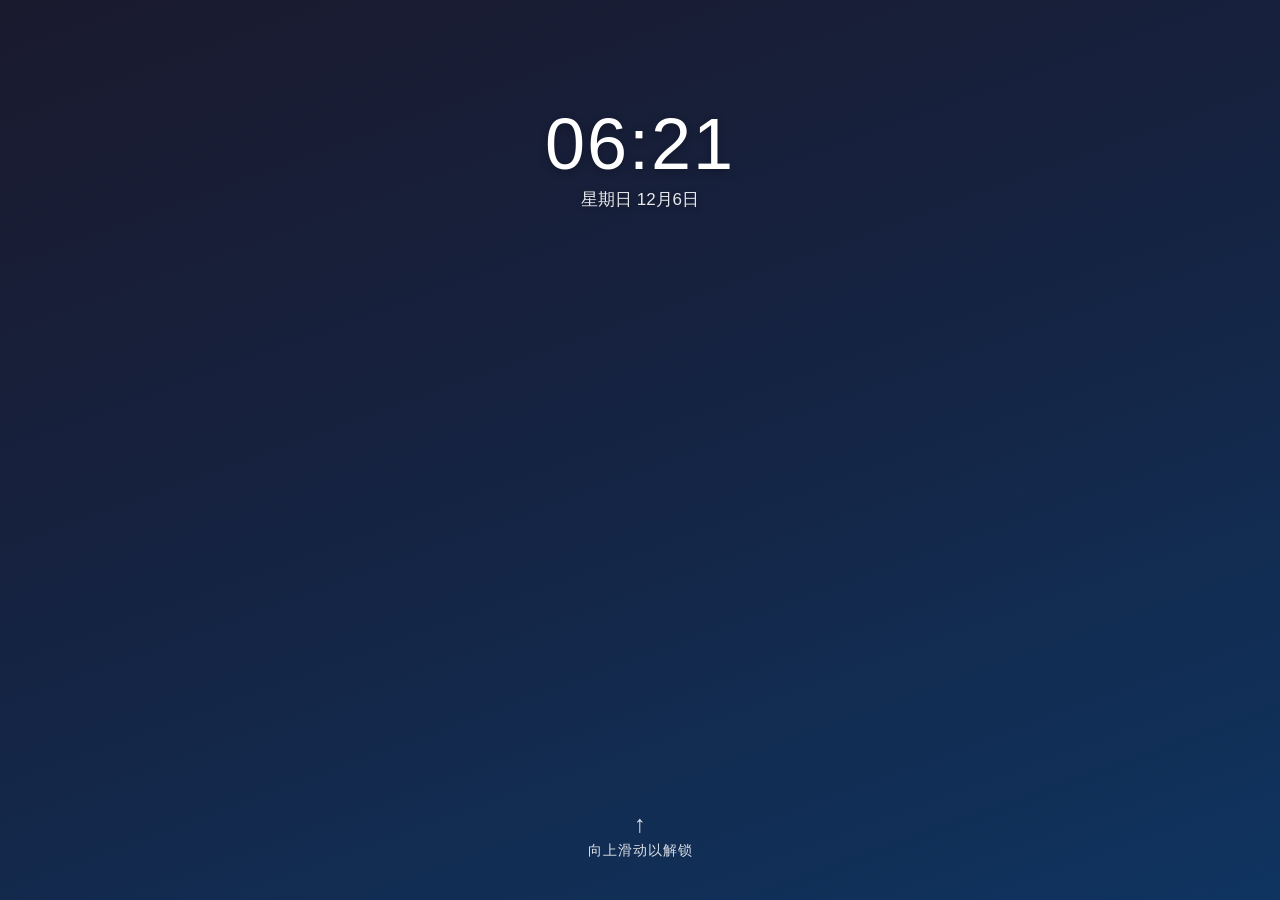
==== commit 42cae4f9: "Add files via upload" ====
--- a/index.html
+++ b/index.html
@@ -19,7 +19,8 @@
 
     <title>主屏幕</title>
 
-    <style>/* ========================================
+    <style>
+/* ========================================
    仿 iPhone 主屏幕 — 液态玻璃 Dock + 图标
    淡粉色壁纸 · 透明毛玻璃 · 高光与边缘反光
    ======================================== */
@@ -1520,6 +1521,7 @@
     inset: 0;
     z-index: 200;
     overflow: hidden;
+    touch-action: none;
     transition: transform 0.45s cubic-bezier(0.32, 0.72, 0.32, 1), opacity 0.45s ease;
     will-change: transform, opacity;
 }
@@ -1789,6 +1791,7 @@
     justify-self: center;
     font-size: 20px;
 }
+
 
 </style>
 </head>
@@ -2288,6 +2291,2031 @@
 
         </div>
 
-    <script src="#"></script>
+    <script>
+/* ========================================
+   仿 iPhone 主屏幕 —— 交互 + 设置 API 配置
+   图标与样式已写死在 HTML / CSS 中，此脚本仅做交互与逻辑。
+   ======================================== */
+
+(function () {
+    'use strict';
+
+    /* ---- 常量 ---- */
+    var STORAGE_KEY = 'api_config';
+    var SECRET_KEY = 'lscreen-2024-key';
+
+    /* ========================================
+       本地加密（XOR 混淆 + Base64）
+       说明：纯前端无法做到真正安全，此处为轻量混淆，
+       使密钥不以明文直接存储在 localStorage 中。
+       ======================================== */
+    function xorBuf(key, str) {
+        var out = '';
+        for (var i = 0; i < str.length; i++) {
+            out += String.fromCharCode(str.charCodeAt(i) ^ key.charCodeAt(i % key.length));
+        }
+        return out;
+    }
+
+    function encrypt(plain) {
+        try {
+            var ascii = encodeURIComponent(plain);
+            var xored = xorBuf(SECRET_KEY, ascii);
+            return btoa(xored);
+        } catch (e) {
+            return '';
+        }
+    }
+
+    function decrypt(encoded) {
+        try {
+            var xored = atob(encoded);
+            var ascii = xorBuf(SECRET_KEY, xored);
+            return decodeURIComponent(ascii);
+        } catch (e) {
+            return '';
+        }
+    }
+
+    /* ---- DOM 引用 ---- */
+    function $(id) { return document.getElementById(id); }
+
+    var settingsScreen = $('settingsScreen');
+    var closeSettingsBtn = $('closeSettings');
+    var openApiSettingsBtn = $('openApiSettings');
+    var backToMainBtn = $('backToMain');
+
+    var urlInput = $('apiUrl');
+    var keyInput = $('apiKey');
+    var secretToggle = $('secretToggle');
+    var fetchModelsBtn = $('fetchModels');
+    var fetchHint = $('fetchHint');
+    var modelSection = $('modelSection');
+    var modelList = $('modelList');
+    var modelSelector = $('modelSelector');
+    var modelSelectorValue = $('modelSelectorValue');
+    var saveConfigBtn = $('saveConfig');
+    var saveHint = $('saveHint');
+
+    var openWallpaperSettingsBtn = $('openWallpaperSettings');
+    var backToMainFromWallpaperBtn = $('backToMainFromWallpaper');
+    var wallpaperInput = $('wallpaperInput');
+    var selectWallpaperBtn = $('selectWallpaperBtn');
+    var saveWallpaperBtn = $('saveWallpaperBtn');
+    var wallpaperPreview = $('wallpaperPreview');
+    var previewImage = $('previewImage');
+    var wallpaperPlaceholder = $('wallpaperPlaceholder');
+    var wallpaperHint = $('wallpaperHint');
+
+    var WALLPAPER_KEY = 'wallpaper';
+    var currentWallpaper = null;   // 已应用到主屏幕的壁纸
+    var pendingWallpaper = null;   // 本次新选择、尚未保存的壁纸
+
+    /* ---- 内容自定义（直接点击编辑，无需设置页） ---- */
+    var CONTENT_KEY = 'content-config';
+
+    var selectedModel = null;
+
+    /* ========================================
+       工具函数
+       ======================================== */
+
+    /* ---- IndexedDB 封装（用于壁纸等大文件，容量远大于 localStorage） ---- */
+    var DB_NAME = 'lockscreen-db';
+    var DB_VERSION = 1;
+    var DB_STORE = 'settings';
+
+    function idbOpen() {
+        return new Promise(function (resolve, reject) {
+            if (!window.indexedDB) { reject(new Error('no-indexeddb')); return; }
+            var req = indexedDB.open(DB_NAME, DB_VERSION);
+            req.onupgradeneeded = function (e) {
+                var db = e.target.result;
+                if (!db.objectStoreNames.contains(DB_STORE)) {
+                    db.createObjectStore(DB_STORE);
+                }
+            };
+            req.onsuccess = function (e) { resolve(e.target.result); };
+            req.onerror = function (e) { reject(e.target.error || new Error('open-failed')); };
+        });
+    }
+
+    function idbGet(key) {
+        return idbOpen().then(function (db) {
+            return new Promise(function (resolve, reject) {
+                try {
+                    var tx = db.transaction(DB_STORE, 'readonly');
+                    var rq = tx.objectStore(DB_STORE).get(key);
+                    rq.onsuccess = function () { resolve(rq.result); };
+                    rq.onerror = function () { reject(rq.error || new Error('read-failed')); };
+                    tx.oncomplete = function () { db.close(); };
+                    tx.onerror = function () { db.close(); };
+                } catch (e) {
+                    db.close();
+                    reject(e);
+                }
+            });
+        });
+    }
+
+    function idbSet(key, value) {
+        return idbOpen().then(function (db) {
+            return new Promise(function (resolve, reject) {
+                try {
+                    var tx = db.transaction(DB_STORE, 'readwrite');
+                    tx.objectStore(DB_STORE).put(value, key);
+                    tx.oncomplete = function () { db.close(); resolve(); };
+                    tx.onerror = function () { db.close(); reject(tx.error || new Error('write-failed')); };
+                } catch (e) {
+                    db.close();
+                    reject(e);
+                }
+            });
+        });
+    }
+
+    function showHint(el, msg, type) {
+        if (!el) return;
+        el.textContent = msg || '';
+        el.className = 'hint';
+        if (type === 'success') el.className = 'hint success';
+        else if (type === 'error') el.className = 'hint error';
+    }
+
+    function normalizeBase(url) {
+        return url.replace(/\/+$/, '');
+    }
+
+    function httpErrorText(status) {
+        switch (status) {
+            case 400: return '请求错误（400 Bad Request），请检查 API 网址格式';
+            case 401: return '密钥无效（401 Unauthorized），请检查 API Key 是否正确';
+            case 403: return '无权限（403 Forbidden），该密钥无法访问模型列表';
+            case 404: return '地址错误（404 Not Found），未找到模型接口，请检查 API 网址';
+            case 429: return '请求过于频繁（429），请稍后再试';
+            case 500: return '服务器错误（500），请稍后再试';
+            default: return '请求失败（HTTP ' + status + '）';
+        }
+    }
+
+    /* 兼容多种模型列表响应格式 */
+    function extractModels(json) {
+        var arr = null;
+        if (json && json.data && Object.prototype.toString.call(json.data) === '[object Array]') {
+            arr = json.data;                 // OpenAI: { data: [{ id: "gpt-4o" }] }
+        } else if (json && Object.prototype.toString.call(json) === '[object Array]') {
+            arr = json;
+        } else if (json && json.models && Object.prototype.toString.call(json.models) === '[object Array]') {
+            arr = json.models;
+        }
+        if (!arr) return null;
+
+        var out = [];
+        for (var i = 0; i < arr.length; i++) {
+            var m = arr[i];
+            var name = null;
+            if (typeof m === 'string') name = m;
+            else if (m && m.id) name = m.id;
+            else if (m && m.name) name = m.name;
+            else if (m && m.model) name = m.model;
+            if (name) out.push(String(name));
+        }
+        return out;
+    }
+
+    /* ========================================
+       设置界面开关
+       ======================================== */
+    function openSettings() {
+        settingsScreen.classList.add('open');
+        settingsScreen.setAttribute('aria-hidden', 'false');
+        loadConfig();
+    }
+
+    function closeSettings() {
+        settingsScreen.classList.remove('open');
+        settingsScreen.classList.remove('api-visible');
+        settingsScreen.classList.remove('wallpaper-visible');
+        settingsScreen.classList.remove('lockwallpaper-visible');
+        settingsScreen.classList.remove('lockpasscode-visible');
+        settingsScreen.setAttribute('aria-hidden', 'true');
+    }
+
+    /* ========================================
+       模型拉取与选择
+       ======================================== */
+    /* 设置选择框展示的模型名 */
+    function setSelectorValue(name, isPlaceholder) {
+        if (!modelSelectorValue) return;
+        modelSelectorValue.textContent = name;
+        if (isPlaceholder) {
+            modelSelectorValue.classList.add('placeholder');
+        } else {
+            modelSelectorValue.classList.remove('placeholder');
+        }
+    }
+
+    function renderModels(models) {
+        modelList.innerHTML = '';
+        selectedModel = null;
+
+        // 拉取后列表默认收起，等用户点小三角再展开
+        if (modelList) modelList.classList.add('collapsed');
+        if (modelSelector) modelSelector.classList.remove('selected', 'open');
+        setSelectorValue('请选择模型', true);
+
+        for (var i = 0; i < models.length; i++) {
+            (function (name) {
+                var item = document.createElement('button');
+                item.type = 'button';
+                item.className = 'model-item';
+                item.textContent = name;
+                item.addEventListener('click', function () {
+                    selectModel(name, item);
+                });
+                modelList.appendChild(item);
+            })(models[i]);
+        }
+        modelSection.hidden = false;
+    }
+
+    function selectModel(name, el) {
+        selectedModel = name;
+
+        // 选择框里显示选中的模型名
+        setSelectorValue(name, false);
+        if (modelSelector) {
+            modelSelector.classList.add('selected');
+            modelSelector.classList.remove('open');
+        }
+
+        // 高亮列表项
+        var items = modelList.querySelectorAll('.model-item');
+        for (var i = 0; i < items.length; i++) {
+            items[i].classList.remove('selected');
+        }
+        el.classList.add('selected');
+
+        // 选中后收起列表
+        if (modelList) modelList.classList.add('collapsed');
+    }
+
+    function fetchModels() {
+        var base = urlInput.value.trim();
+        var key = keyInput.value.trim();
+
+        if (!base) { showHint(fetchHint, '请先填写 API 网址', 'error'); return; }
+        if (!/^https?:\/\//i.test(base)) { showHint(fetchHint, 'API 网址需以 http:// 或 https:// 开头', 'error'); return; }
+        if (!key) { showHint(fetchHint, '请先填写 API 密钥', 'error'); return; }
+
+        fetchModelsBtn.disabled = true;
+        fetchModelsBtn.textContent = '正在拉取…';
+        showHint(fetchHint, '', '');
+
+        var endpoint = normalizeBase(base) + '/models';
+
+        fetch(endpoint, {
+            method: 'GET',
+            headers: {
+                'Authorization': 'Bearer ' + key,
+                'Content-Type': 'application/json'
+            }
+        }).then(function (res) {
+            if (!res.ok) {
+                throw new Error(httpErrorText(res.status));
+            }
+            return res.json();
+        }).then(function (json) {
+            var models = extractModels(json);
+            if (!models || models.length === 0) {
+                throw new Error('未在响应中找到模型列表');
+            }
+            renderModels(models);
+            showHint(fetchHint, '拉取成功，共 ' + models.length + ' 个模型，请选择一个', 'success');
+        }).catch(function (err) {
+            var raw = (err && err.message) ? err.message : String(err);
+            var msg;
+            if (err instanceof TypeError && raw.indexOf('fetch') !== -1) {
+                msg = '网络异常或跨域限制（CORS）。浏览器直接请求 API 通常受跨域限制，请确认该 API 允许浏览器访问，或改用支持 CORS 的代理。';
+            } else {
+                msg = raw;
+            }
+            showHint(fetchHint, msg, 'error');
+        }).then(function () {
+            fetchModelsBtn.disabled = false;
+            fetchModelsBtn.textContent = '拉取模型';
+        });
+    }
+
+    /* ========================================
+       保存 / 加载
+       ======================================== */
+    function saveConfig() {
+        var url = urlInput.value.trim();
+        var key = keyInput.value.trim();
+
+        if (!url) { showHint(saveHint, '请填写 API 网址', 'error'); return; }
+        if (!key) { showHint(saveHint, '请填写 API 密钥', 'error'); return; }
+        if (!selectedModel) { showHint(saveHint, '请先拉取并选择一个模型', 'error'); return; }
+
+        try {
+            var cfg = {
+                url: url,
+                key: encrypt(key),
+                model: selectedModel
+            };
+            localStorage.setItem(STORAGE_KEY, JSON.stringify(cfg));
+            // 保存成功后，收起拉取出来的模型列表
+            if (modelList) modelList.classList.add('collapsed');
+            showHint(saveHint, '保存成功，配置已生效', 'success');
+        } catch (e) {
+            showHint(saveHint, '保存失败：' + (e && e.message ? e.message : '本地存储不可用'), 'error');
+        }
+    }
+
+    function loadConfig() {
+        var raw;
+        try {
+            raw = localStorage.getItem(STORAGE_KEY);
+        } catch (e) {
+            raw = null;
+        }
+        if (!raw) return;
+
+        var cfg;
+        try {
+            cfg = JSON.parse(raw);
+        } catch (e) {
+            return;
+        }
+
+        if (cfg.url) urlInput.value = cfg.url;
+        if (cfg.key) {
+            var key = decrypt(cfg.key);
+            if (key) keyInput.value = key;
+        }
+        if (cfg.model) {
+            selectedModel = cfg.model;
+            modelList.innerHTML = '';
+            modelSection.hidden = false;
+
+            // 选择框显示已保存的模型
+            setSelectorValue(cfg.model, false);
+            if (modelSelector) modelSelector.classList.add('selected');
+            // 列表保持收起（想重新选择需再次拉取模型）
+            if (modelList) modelList.classList.add('collapsed');
+
+            showHint(fetchHint, '已加载上次保存的配置', 'success');
+        }
+    }
+
+    /* 供聊天应用调用：返回当前已配置的 API 信息 */
+    window.getApiConfig = function () {
+        var raw;
+        try {
+            raw = localStorage.getItem(STORAGE_KEY);
+        } catch (e) {
+            return null;
+        }
+        if (!raw) return null;
+
+        var cfg;
+        try {
+            cfg = JSON.parse(raw);
+        } catch (e) {
+            return null;
+        }
+
+        var key = cfg.key ? decrypt(cfg.key) : '';
+        return {
+            url: cfg.url || '',
+            key: key,
+            model: cfg.model || '',
+            configured: !!(cfg.url && key && cfg.model)
+        };
+    };
+
+    /* ========================================
+       壁纸设置
+       ======================================== */
+    function setWallpaperHint(msg, type) {
+        showHint(wallpaperHint, msg, type);
+    }
+
+    /* 将壁纸应用到主屏幕背景（cover 自动裁剪/缩放适配） */
+    function applyWallpaperToHome(src) {
+        var w = document.querySelector('.wallpaper');
+        if (!w) return;
+        if (src) {
+            w.style.backgroundImage = 'url("' + src + '")';
+            w.style.backgroundSize = 'cover';
+            w.style.backgroundPosition = 'center center';
+            w.style.backgroundRepeat = 'no-repeat';
+        } else {
+            w.style.backgroundImage = '';
+            w.style.backgroundSize = '';
+            w.style.backgroundPosition = '';
+            w.style.backgroundRepeat = '';
+        }
+    }
+
+    function showWallpaperPreview(src) {
+        if (src) {
+            previewImage.src = src;
+            previewImage.style.display = 'block';
+            wallpaperPlaceholder.style.display = 'none';
+        } else {
+            previewImage.removeAttribute('src');
+            previewImage.style.display = 'none';
+            wallpaperPlaceholder.style.display = 'flex';
+        }
+    }
+
+    function loadWallpaper() {
+        currentWallpaper = null;
+        pendingWallpaper = null;
+        saveWallpaperBtn.disabled = true;
+        setWallpaperHint('', '');
+
+        idbGet(WALLPAPER_KEY).then(function (saved) {
+            currentWallpaper = saved || null;
+            if (saved) {
+                showWallpaperPreview(saved);
+                applyWallpaperToHome(saved);
+            } else {
+                showWallpaperPreview(null);
+                applyWallpaperToHome(null);
+            }
+        }).catch(function () {
+            // IndexedDB 不可用：回退读取 localStorage 旧数据
+            var saved = null;
+            try { saved = localStorage.getItem(WALLPAPER_KEY); } catch (e) {}
+            currentWallpaper = saved;
+            if (saved) {
+                showWallpaperPreview(saved);
+                applyWallpaperToHome(saved);
+            } else {
+                showWallpaperPreview(null);
+                applyWallpaperToHome(null);
+            }
+        });
+    }
+
+    /* 压缩 / 降采样图片，避免 base64 过大导致 localStorage 溢出 */
+    function processImage(file, callback) {
+        var reader = new FileReader();
+        reader.onload = function (e) {
+            var dataUrl = e.target.result;
+            var img = new Image();
+            img.onload = function () {
+                try {
+                    var maxDim = 1440;
+                    var w = img.naturalWidth || img.width || 1;
+                    var h = img.naturalHeight || img.height || 1;
+                    var scale = Math.min(1, maxDim / Math.max(w, h));
+                    var cw = Math.max(1, Math.round(w * scale));
+                    var ch = Math.max(1, Math.round(h * scale));
+                    var canvas = document.createElement('canvas');
+                    canvas.width = cw;
+                    canvas.height = ch;
+                    var ctx = canvas.getContext('2d');
+                    ctx.fillStyle = '#fce4ec';
+                    ctx.fillRect(0, 0, cw, ch);
+                    ctx.drawImage(img, 0, 0, cw, ch);
+                    var out = canvas.toDataURL('image/jpeg', 0.85);
+                    // 若压缩后更大（如小图标 PNG），退回原始数据
+                    callback(out.length < dataUrl.length ? out : dataUrl, null);
+                } catch (err) {
+                    callback(dataUrl, null);
+                }
+            };
+            img.onerror = function () {
+                callback(null, '图片加载失败，请更换一张图片');
+            };
+            img.src = dataUrl;
+        };
+        reader.onerror = function () {
+            callback(null, '图片读取失败，请重试');
+        };
+        reader.readAsDataURL(file);
+    }
+
+    function handleWallpaperSelect(e) {
+        var file = e.target.files && e.target.files[0];
+        e.target.value = '';  // 允许再次选择同一文件
+
+        if (!file) {
+            // 取消选择：保持原有壁纸不变
+            return;
+        }
+        if (!/^image\//.test(file.type)) {
+            setWallpaperHint('请选择图片文件（JPG / PNG / WEBP 等）', 'error');
+            return;
+        }
+        if (file.size > 20 * 1024 * 1024) {
+            setWallpaperHint('图片超过 20MB，请选择较小的图片', 'error');
+            return;
+        }
+
+        setWallpaperHint('正在处理图片…', '');
+        processImage(file, function (dataUrl, err) {
+            if (err) {
+                setWallpaperHint(err, 'error');
+                return;
+            }
+            pendingWallpaper = dataUrl;
+            showWallpaperPreview(dataUrl);
+            saveWallpaperBtn.disabled = false;
+            setWallpaperHint('已预览，点击「应用壁纸」保存生效', '');
+        });
+    }
+
+    function saveWallpaper() {
+        if (!pendingWallpaper) {
+            setWallpaperHint('请先选择一张壁纸', 'error');
+            return;
+        }
+        saveWallpaperBtn.disabled = true;
+        setWallpaperHint('正在保存…', '');
+
+        idbSet(WALLPAPER_KEY, pendingWallpaper).then(function () {
+            currentWallpaper = pendingWallpaper;
+            pendingWallpaper = null;
+            applyWallpaperToHome(currentWallpaper);
+            setWallpaperHint('壁纸已应用，正在返回…', 'success');
+            setTimeout(function () {
+                settingsScreen.classList.remove('wallpaper-visible');
+                setWallpaperHint('', '');
+            }, 1200);
+        }).catch(function () {
+            // IndexedDB 失败：回退 localStorage，成功则不报错
+            try {
+                localStorage.setItem(WALLPAPER_KEY, pendingWallpaper);
+                currentWallpaper = pendingWallpaper;
+                pendingWallpaper = null;
+                applyWallpaperToHome(currentWallpaper);
+                setWallpaperHint('壁纸已应用，正在返回…', 'success');
+                setTimeout(function () {
+                    settingsScreen.classList.remove('wallpaper-visible');
+                    setWallpaperHint('', '');
+                }, 1200);
+            } catch (e) {
+                saveWallpaperBtn.disabled = false;
+                setWallpaperHint('保存失败：本地存储空间不足，请尝试更小的图片', 'error');
+            }
+        });
+    }
+
+    /* ========================================
+       桌面分页滑动切换
+       ======================================== */
+    var pagesTrack = $('pagesTrack');
+    var pageDots = document.querySelectorAll('.page-indicator .dot');
+    var currentPage = 0;
+    var PAGE_COUNT = 2;
+
+    function updatePageIndicator() {
+        for (var i = 0; i < pageDots.length; i++) {
+            pageDots[i].classList.toggle('active', i === currentPage);
+        }
+    }
+
+    function goToPage(index) {
+        if (index < 0) index = 0;
+        if (index > PAGE_COUNT - 1) index = PAGE_COUNT - 1;
+        currentPage = index;
+        if (pagesTrack) {
+            pagesTrack.style.transition = '';
+            pagesTrack.style.transform = 'translateX(' + (-index * 100 / PAGE_COUNT) + '%)';
+        }
+        updatePageIndicator();
+    }
+
+    var swipeStartX = 0;
+    var swipeStartY = 0;
+    var swipeActive = false;
+    var swipeDragged = false;
+    var swipeBaseX = 0;
+    var swipePointerId = null;
+
+    function onSwipeStart(e) {
+        if (!pagesTrack) return;
+        // 编辑模式下翻页交给编辑引擎（边缘跨页），此处不处理手势
+        if (isEditActive()) return;
+        // 设置界面打开时、或从 Dock / 设置层上按下时，不触发翻页
+        if (settingsScreen && settingsScreen.classList.contains('open')) return;
+        if (e.target && e.target.closest && (e.target.closest('.dock') || e.target.closest('.settings-screen'))) return;
+        // 可编辑元素（点图片弹相册 / 点文字就地改）不参与翻页手势
+        if (e.target && e.target.closest && e.target.closest('[data-editable]')) return;
+        // 鼠标仅左键触发；触控 / 笔直接进入
+        if (e.pointerType === 'mouse' && e.button !== 0) return;
+        swipeStartX = e.clientX;
+        swipeStartY = e.clientY;
+        swipeActive = true;
+        swipeDragged = false;
+        swipePointerId = e.pointerId;
+        swipeBaseX = -currentPage * window.innerWidth;
+        pagesTrack.style.transition = 'none';
+        // 锁定指针，确保抬手 / 取消事件始终回到本元素，避免“卡在半屏”
+        try { e.currentTarget.setPointerCapture(e.pointerId); } catch (err) {}
+    }
+
+    function onSwipeMove(e) {
+        if (!swipeActive || !pagesTrack) return;
+        if (e.pointerId !== swipePointerId) return;
+        var dx = e.clientX - swipeStartX;
+        var dy = e.clientY - swipeStartY;
+        if (!swipeDragged && Math.abs(dx) > 8 && Math.abs(dx) > Math.abs(dy)) {
+            swipeDragged = true;
+        }
+        if (!swipeDragged) return;
+        if (e.cancelable) e.preventDefault();
+        var offset = swipeBaseX + dx;
+        if ((currentPage === 0 && dx > 0) || (currentPage === PAGE_COUNT - 1 && dx < 0)) {
+            offset = swipeBaseX + dx * 0.35;
+        }
+        pagesTrack.style.transform = 'translateX(' + offset + 'px)';
+    }
+
+    function finishSwipe(e) {
+        if (!swipeActive || !pagesTrack) return;
+        // 仅当确实存在且 id 不匹配时才视为其它指针，避免残留
+        if (swipePointerId !== null && e && e.pointerId != null && e.pointerId !== swipePointerId) return;
+        var dx = (e && typeof e.clientX === 'number') ? (e.clientX - swipeStartX) : 0;
+        swipeActive = false;
+        swipePointerId = null;
+        if (!swipeDragged) {
+            // 未产生拖动：统一回到整页位置，杜绝残留位移
+            goToPage(currentPage);
+            return;
+        }
+        var threshold = Math.min(90, window.innerWidth * 0.22);
+        var target = currentPage;
+        if (dx <= -threshold && currentPage < PAGE_COUNT - 1) target++;
+        else if (dx >= threshold && currentPage > 0) target--;
+        goToPage(target);
+    }
+
+    function onSwipeEnd(e) {
+        finishSwipe(e);
+    }
+
+    function onSwipeLost() {
+        // 指针捕获意外丢失（被系统手势接管等）：立即回收到整页
+        finishSwipe(null);
+    }
+
+    /* 桌面触控板/鼠标滚轮的横向滑动切页 */
+    var wheelAccum = 0;
+    var wheelTimer = null;
+
+    function onSwipeWheel(e) {
+        if (!pagesTrack) return;
+        if (Math.abs(e.deltaX) < 4) return;
+        if (e.cancelable) e.preventDefault();
+        wheelAccum += e.deltaX;
+        if (wheelTimer) clearTimeout(wheelTimer);
+        wheelTimer = setTimeout(function () {
+            if (Math.abs(wheelAccum) > 60) {
+                if (wheelAccum > 0 && currentPage < PAGE_COUNT - 1) goToPage(currentPage + 1);
+                else if (wheelAccum < 0 && currentPage > 0) goToPage(currentPage - 1);
+            }
+            wheelAccum = 0;
+        }, 120);
+    }
+
+    function initPageSwipe() {
+        if (!pagesTrack) return;
+        var home = document.querySelector('.home-screen');
+        if (!home) return;
+        // Pointer Events 同时覆盖鼠标（桌面）与手指（手机），一套逻辑两端通用
+        home.addEventListener('pointerdown', onSwipeStart);
+        home.addEventListener('pointermove', onSwipeMove);
+        home.addEventListener('pointerup', onSwipeEnd);
+        home.addEventListener('pointercancel', onSwipeEnd);
+        home.addEventListener('lostpointercapture', onSwipeLost);
+        // 桌面触控板横向滑动、水平滚轮切页
+        home.addEventListener('wheel', onSwipeWheel, { passive: false });
+        updatePageIndicator();
+    }
+
+    /* ========================================
+       波点相框组件：尺寸与右侧 4 个应用网格等高对齐
+       ======================================== */
+    function syncColorfulWidget() {
+        var w = document.querySelector('.colorful-widget');
+        var grid = document.querySelector('.apps-grid');
+        if (!w || !grid) return;
+        var h = grid.offsetHeight;
+        if (!h) return;
+        // 宽度由 CSS（约屏幕 40%）控制，这里只同步高度，与右侧 2×2 网格顶底对齐
+        w.style.height = h + 'px';
+    }
+
+    /* ========================================
+       内容自定义：头像 / 图片 / 文字可自行替换
+       ======================================== */
+    var contentConfig = {};   // key -> 字符串（dataUrl 或文字值）
+
+    /* 字段定义：可直接点击编辑的元素（key + DOM 集合选择器 + 区分 map） */
+    function getContentFields() {
+        return [
+            /* 第一页 · 头像 / 图片 */
+            { key: 'profilePhoto', sel: '.profile-photo-img', image: true, round: false },
+            { key: 'profileAvatar', sel: '.profile-avatar', image: true, round: true },
+            { key: 'cwAvatar1', sel: '.colorful-widget .cw-avatar', image: true, nth: 0, round: true },
+            { key: 'cwAvatar2', sel: '.colorful-widget .cw-avatar', image: true, nth: 1, round: true },
+            /* 第一页 · 文字 */
+            { key: 'profileName', sel: '.profile-name', text: true },
+            { key: 'profileHandle', sel: '.profile-handle', text: true },
+            { key: 'profileBio', sel: '.profile-bio', text: true },
+            { key: 'profileLoc', sel: '.profile-loc', text: true },
+            { key: 'cwText1', sel: '.colorful-widget .cw-cap-text', text: true, nth: 0 },
+            { key: 'cwText2', sel: '.colorful-widget .cw-cap-text', text: true, nth: 1 },
+            { key: 'cwFoot', sel: '.colorful-widget .cw-foot', text: true },
+            /* 第一页 · 装饰区（耳机+星星+符号，作为一个整体编辑） */
+            { key: 'cwDeco', sel: '.colorful-widget .cw-deco', text: true, html: true },
+            /* 第二页 · 照片 */
+            { key: 'twAvatar', sel: '.tw-body .tw-avatar', image: true },
+            { key: 'twPiano', sel: '.tw-body .tw-piano', image: true },
+            /* 第二页 · 文字 */
+            { key: 'twText', sel: '.tw-body .tw-text', text: true },
+            { key: 'twMeta', sel: '.tw-body .tw-meta', text: true },
+            { key: 'twFoot', sel: '.page2-content .tw-foot', text: true },
+            /* 第二页 · Tab 标签 */
+            { key: 'twTab1', sel: '.tw-tabs .tw-tab', text: true, nth: 0 },
+            { key: 'twTab2', sel: '.tw-tabs .tw-tab', text: true, nth: 1 },
+            { key: 'twTab3', sel: '.tw-tabs .tw-tab', text: true, nth: 2 },
+            /* 第二页 · 气泡 */
+            { key: 'bubble1', sel: '.chat-self .cb-text', text: true },
+            { key: 'bubble2', sel: '.chat-other .cb-text', text: true }
+        ];
+    }
+
+    function resolveNode(f) {
+        if (f.nth !== undefined) return queryNth(f.sel, f.nth);
+        return document.querySelector(f.sel);
+    }
+    function queryNth(sel, n) {
+        return document.querySelectorAll(sel)[n];
+    }
+
+    /* —— 直接把编辑能力挂到桌面元素：点图片弹相册，点文字就地编辑 —— */
+    var contentFileInput = null;      // 共享隐藏 file input
+    var contentImageTarget = null;    // 当前点击的图片元素
+
+    function ensureContentFileInput() {
+        if (contentFileInput) return;
+        contentFileInput = document.createElement('input');
+        contentFileInput.type = 'file';
+        contentFileInput.accept = 'image/*';
+        contentFileInput.style.display = 'none';
+        contentFileInput.addEventListener('change', function (ev) {
+            var file = ev.target.files && ev.target.files[0];
+            ev.target.value = '';
+            if (!file || !contentImageTarget) return;
+            if (!/^image\//.test(file.type)) return;
+            if (file.size > 20 * 1024 * 1024) return;
+            var el = contentImageTarget;
+            contentImageTarget = null;
+            processImage(file, function (dataUrl, err) {
+                if (err || !dataUrl) return;
+                // 写入 DOM
+                el.src = dataUrl;
+                // 写入 config 并持久化
+                var fields = getContentFields();
+                for (var i = 0; i < fields.length; i++) {
+                    var f = fields[i];
+                    if (!f.image) continue;
+                    var n = (f.nth !== undefined) ? resolveNode(f) : null;
+                    if ((f.nth !== undefined && n === el) || (f.nth === undefined && document.querySelector(f.sel) === el)) {
+                        contentConfig[f.key] = dataUrl;
+                        persistContentConfig();
+                        break;
+                    }
+                }
+                flashEdited(el);
+            });
+        });
+        document.body.appendChild(contentFileInput);
+    }
+
+    function openImagePickerFor(el) {
+        ensureContentFileInput();
+        contentImageTarget = el;
+        contentFileInput.click();
+    }
+
+    /* 提交正在编辑的元素（如有） */
+    function commitActiveEdit() {
+        var editing = document.querySelector('[contenteditable="true"]');
+        if (editing && editing.dataset && editing.dataset.editing === '1') {
+            // 模拟 blur 以触发其 commit
+            editing.blur();
+        }
+    }
+
+    function beginTextEdit(el) {
+        if (el.dataset && el.dataset.editing === '1') return;
+        // 先提交其他正在编辑的元素
+        commitActiveEdit();
+        el.dataset.editing = '1';
+        var fieldKey = getFieldKeyOf(el);
+        var isHtml = fieldKey === 'twText' || fieldKey === 'cwDeco'; // 卡片文字和装饰区保留 HTML 结构
+
+        // 用 contenteditable 实现就地编辑
+        el.setAttribute('contenteditable', 'true');
+        el.classList.add('edit-inline');
+        el.focus({ preventScroll: true });
+
+        function commit() {
+            if (el.dataset.editing !== '1') return;
+            el.dataset.editing = '0';
+            var val = isHtml ? (el.innerHTML || '') : (el.textContent || '').trim();
+            el.removeAttribute('contenteditable');
+            el.classList.remove('edit-inline');
+            applyContentToField(getFieldKeyOf(el), val);
+            persistContentConfig();
+            flashEdited(el);
+        }
+
+        function onKey(ev) {
+            if (ev.key === 'Enter' && !ev.shiftKey) { ev.preventDefault(); commit(); }
+            if (ev.key === 'Escape') { ev.preventDefault(); commit(); }
+        }
+
+        // 选中全部文字方便覆盖输入
+        var rng = document.createRange();
+        rng.selectNodeContents(el);
+        var sel = window.getSelection();
+        sel.removeAllRanges();
+        sel.addRange(rng);
+
+        // 延迟绑定 blur，避免 focus() 后立即触发 blur → commit()
+        setTimeout(function () {
+            el.addEventListener('blur', function handler() { commit(); el.removeEventListener('blur', handler); });
+            el.addEventListener('keydown', function handler(ev) {
+                onKey(ev);
+                if (ev.key === 'Escape' || (ev.key === 'Enter' && !ev.shiftKey)) el.removeEventListener('keydown', handler);
+            });
+        }, 50);
+    }
+
+    function getFieldKeyOf(el) {
+        var fields = getContentFields();
+        for (var i = 0; i < fields.length; i++) {
+            var f = fields[i];
+            if (f.image) {
+                if (f.nth !== undefined) { if (queryNth(f.sel, f.nth) === el) return f.key; }
+                else if (document.querySelector(f.sel) === el) return f.key;
+            } else {
+                if (f.nth !== undefined) { if (queryNth(f.sel, f.nth) === el) return f.key; }
+                else if (document.querySelector(f.sel) === el) return f.key;
+            }
+        }
+        return null;
+    }
+
+    function findFieldByTarget(t) {
+        var fields = getContentFields();
+        for (var i = 0; i < fields.length; i++) {
+            var f = fields[i];
+            if (f.image) {
+                var el = (f.nth !== undefined) ? queryNth(f.sel, f.nth) : document.querySelector(f.sel);
+                if (el && (el === t || el.contains(t))) return f;
+            } else {
+                var el2 = (f.nth !== undefined) ? queryNth(f.sel, f.nth) : document.querySelector(f.sel);
+                if (el2 && (el2 === t || el2.contains(t))) return f;
+            }
+        }
+        return null;
+    }
+
+    function flashEdited(el) {
+        el.classList.remove('edit-flash');
+        void el.offsetWidth; // 触发重排以重启动画
+        el.classList.add('edit-flash');
+    }
+
+    function initContentEdits() {
+        if (window.__contentEditsBound) return;
+        window.__contentEditsBound = true;
+
+        // 标记所有可编辑元素
+        var fields = getContentFields();
+        for (var i = 0; i < fields.length; i++) {
+            var f = fields[i];
+            var node = (f.nth !== undefined) ? queryNth(f.sel, f.nth) : document.querySelector(f.sel);
+            if (node) node.setAttribute('data-editable', f.image ? 'image' : 'text');
+        }
+
+        // document 级别 pointerdown 捕获阶段委托
+        document.addEventListener('pointerdown', function (ev) {
+            var t = ev.target;
+            if (!t || !t.closest) return;
+
+            // 1) 点击目标本身就是可编辑元素或在可编辑元素内部
+            var editable = t.closest('[data-editable]');
+
+            // 2) 仅当点击目标直接包含可编辑子元素时才匹配
+            //    （如 .cw-capsule 直接包含 .cw-cap-text）
+            //    排除 .wallpaper / .home-screen / .page 等大容器，避免点壁纸误触
+            if (!editable && t.children) {
+                for (var c = 0; c < t.children.length; c++) {
+                    if (t.children[c].hasAttribute && t.children[c].hasAttribute('data-editable')) {
+                        editable = t.children[c];
+                        break;
+                    }
+                }
+            }
+
+            if (!editable) return;
+
+            var field = getFieldKeyOf(editable);
+            if (!field) {
+                // 退化：用 findFieldByTarget 尝试
+                var ff = findFieldByTarget(t);
+                if (!ff) return;
+                field = ff.key;
+                editable = (ff.nth !== undefined) ? queryNth(ff.sel, ff.nth) : document.querySelector(ff.sel);
+                if (!editable) return;
+            }
+
+            // 文字正在编辑中时，不拦截（允许用户选中文本/定位光标）
+            if (editable.dataset.editing === '1') return;
+
+            ev.preventDefault();
+            ev.stopPropagation();
+
+            if (editable.getAttribute('data-editable') === 'image') {
+                commitActiveEdit();
+                openImagePickerFor(editable);
+            } else {
+                beginTextEdit(editable);
+            }
+        }, true); // 捕获阶段：在 onSwipeStart（冒泡阶段）之前执行
+    }
+
+    /* 加载已保存配置并应用 */
+    function loadContentConfig() {
+        idbGet(CONTENT_KEY).then(function (cfg) {
+            contentConfig = cfg || {};
+            applyAllContent();
+        }).catch(function () {
+            contentConfig = {};
+        });
+    }
+
+    function applyAllContent() {
+        var fields = getContentFields();
+        for (var i = 0; i < fields.length; i++) {
+            var v = contentConfig[fields[i].key];
+            if (v != null) applyContentToField(fields[i].key, v);
+        }
+    }
+
+    function persistContentConfig() {
+        idbSet(CONTENT_KEY, contentConfig).catch(function () {});
+    }
+
+    function initContentSettings() {
+        initContentEdits();
+    }
+
+    /* ========================================
+       事件绑定
+       ======================================== */
+    /* 应用到指定字段 */
+    function applyContentToField(key, value) {
+        switch (key) {
+            case 'profilePhoto': setEl('.profile-photo-img', value, true); break;
+            case 'profileAvatar': setEl('.profile-avatar', value, true); break;
+            case 'cwAvatar1': setNthEl('.colorful-widget .cw-avatar', 0, value, true); break;
+            case 'cwAvatar2': setNthEl('.colorful-widget .cw-avatar', 1, value, true); break;
+            case 'profileName': setEl('.profile-name', value, false); break;
+            case 'profileHandle': setEl('.profile-handle', value, false); break;
+            case 'profileBio': setEl('.profile-bio', value, false); break;
+            case 'profileLoc': setEl('.profile-loc', value, false); break;
+            case 'cwText1': setNthEl('.colorful-widget .cw-cap-text', 0, value, false); break;
+            case 'cwText2': setNthEl('.colorful-widget .cw-cap-text', 1, value, false); break;
+            case 'cwFoot': setEl('.colorful-widget .cw-foot', value, false); break;
+            case 'cwDeco': { var d = document.querySelector('.colorful-widget .cw-deco'); if (d) d.innerHTML = value; } break;
+            case 'twAvatar': setEl('.tw-body .tw-avatar', value, true); break;
+            case 'twPiano': setEl('.tw-body .tw-piano', value, true); break;
+            case 'twText': { var e = document.querySelector('.tw-body .tw-text'); if (e) e.innerHTML = value; } break;
+            case 'twMeta': setEl('.tw-body .tw-meta', value, false); break;
+            case 'twFoot': setEl('.page2-content .tw-foot', value, false); break;
+            case 'twTab1': setNthEl('.tw-tabs .tw-tab', 0, value, false); break;
+            case 'twTab2': setNthEl('.tw-tabs .tw-tab', 1, value, false); break;
+            case 'twTab3': setNthEl('.tw-tabs .tw-tab', 2, value, false); break;
+            case 'bubble1': setEl('.chat-self .cb-text', value, false); break;
+            case 'bubble2': setEl('.chat-other .cb-text', value, false); break;
+        }
+    }
+
+    function setEl(sel, value, isImg) {
+        var el = document.querySelector(sel);
+        if (!el) return;
+        if (isImg) { el.src = value; } else { el.textContent = value; }
+    }
+
+    function setNthEl(sel, n, value, isImg) {
+        var els = document.querySelectorAll(sel);
+        var el = els[n];
+        if (!el) return;
+        if (isImg) { el.src = value; } else { el.textContent = value; }
+    }
+
+    /* ========================================
+       事件绑定
+       ======================================== */
+    function bindEvents() {
+        // 设置 App 图标 → 打开设置界面
+        var dockApps = document.querySelectorAll('.dock-app');
+        for (var i = 0; i < dockApps.length; i++) {
+            (function (app) {
+                var lastFire = 0;
+                function fire() {
+                    var now = Date.now();
+                    if (now - lastFire < 300) return;
+                    lastFire = now;
+                    var name = app.getAttribute('data-name') || '';
+                    if (name === '设置') {
+                        openSettings();
+                    } else if (window.console && console.log) {
+                        console.log('打开 App:', name);
+                    }
+                }
+                app.addEventListener('click', fire);
+                // iOS 全屏 WebView 兜底：click 可能不触发时，用 touchend 补一次
+                app.addEventListener('touchend', function (e) {
+                    e.preventDefault();
+                    fire();
+                });
+            })(dockApps[i]);
+        }
+
+        // 设置界面导航
+        if (closeSettingsBtn) closeSettingsBtn.addEventListener('click', closeSettings);
+        if (openApiSettingsBtn) {
+            openApiSettingsBtn.addEventListener('click', function () {
+                settingsScreen.classList.add('api-visible');
+            });
+        }
+        if (backToMainBtn) {
+            backToMainBtn.addEventListener('click', function () {
+                settingsScreen.classList.remove('api-visible');
+            });
+        }
+
+        // 密钥显示 / 隐藏
+        if (secretToggle) {
+            secretToggle.addEventListener('click', function () {
+                var showing = keyInput.type === 'password';
+                keyInput.type = showing ? 'text' : 'password';
+                secretToggle.textContent = showing ? '隐藏' : '显示';
+            });
+        }
+
+        // 拉取模型 / 保存
+        if (fetchModelsBtn) fetchModelsBtn.addEventListener('click', fetchModels);
+        if (saveConfigBtn) saveConfigBtn.addEventListener('click', saveConfig);
+
+        // 选择框（含小三角）点击：展开 / 收起模型列表
+        if (modelSelector) {
+            modelSelector.addEventListener('click', function () {
+                var isCollapsed = modelList.classList.contains('collapsed');
+                if (isCollapsed) {
+                    modelList.classList.remove('collapsed');
+                    modelSelector.classList.add('open');
+                } else {
+                    modelList.classList.add('collapsed');
+                    modelSelector.classList.remove('open');
+                }
+            });
+        }
+
+        // 壁纸设置导航
+        if (openWallpaperSettingsBtn) {
+            openWallpaperSettingsBtn.addEventListener('click', function () {
+                loadWallpaper();
+                settingsScreen.classList.add('wallpaper-visible');
+            });
+        }
+        if (backToMainFromWallpaperBtn) {
+            backToMainFromWallpaperBtn.addEventListener('click', function () {
+                settingsScreen.classList.remove('wallpaper-visible');
+                pendingWallpaper = null;  // 未保存直接返回，保持原壁纸不变
+                setWallpaperHint('', '');
+            });
+        }
+
+        // 选择图片 / 应用壁纸
+        if (selectWallpaperBtn) {
+            selectWallpaperBtn.addEventListener('click', function () {
+                if (wallpaperInput) wallpaperInput.click();
+            });
+        }
+        if (wallpaperInput) {
+            wallpaperInput.addEventListener('change', handleWallpaperSelect);
+        }
+        if (saveWallpaperBtn) {
+            saveWallpaperBtn.addEventListener('click', saveWallpaper);
+        }
+    }
+
+    /* ========================================
+       桌面编辑模式（长按抖动拖拽、自动挤位、跨页）
+       ======================================== */
+    var EDIT = {
+        active: false,
+        source: null,        // 当前拖拽的源元素
+        ghost: null,         // 跟随手指的幽灵
+        pointerId: null,
+        lastTarget: null,    // 上一个落点，用于自动挤位
+        pageCols: 4,         // 编辑网格列数
+        LONG_PRESS_MS: 500,
+        pressTimer: null,
+        pressEl: null,
+        pressX: 0, pressY: 0,
+        startX: 0, startY: 0,
+        edgeCooldown: 0,
+        moved: false,
+        dropTimer: null,
+        _flat: false,
+        _appGrid: null,
+        _pressEvt: null
+    };
+
+    function isEditActive() { return EDIT.active; }
+
+    /* ---- 展平第一页网格：编辑期间把 app 直接从 apps-grid 提到 note-apps-row 下 ---- */
+    function flattenPageOne() {
+        if (EDIT._flat) return;
+        var row = document.querySelector('.note-apps-row');
+        var grid = document.querySelector('.apps-grid');
+        if (!row) return;
+        EDIT._appGrid = grid;
+        if (grid) {
+            // 逐一手动移动 app-cell 到 row（保持顺序），避免把 grid 容器一并移动
+            var cells = Array.prototype.slice.call(grid.children);
+            for (var i = 0; i < cells.length; i++) {
+                if (cells[i].classList && cells[i].classList.contains('app-cell')) {
+                    row.appendChild(cells[i]);
+                }
+            }
+        }
+        row.setAttribute('data-edit-flat', '1');
+        EDIT._flat = true;
+    }
+
+    /* 退出时还原：把 app 移回 apps-grid */
+    function unflattenPageOne() {
+        if (!EDIT._flat) return;
+        EDIT._flat = false;
+        var row = document.querySelector('.note-apps-row');
+        var grid = EDIT._appGrid || document.querySelector('.apps-grid');
+        if (row && grid) {
+            var apps = Array.prototype.slice.call(row.children).filter(function (c) {
+                return c.classList && c.classList.contains('app-cell');
+            });
+            for (var i = 0; i < apps.length; i++) {
+                grid.appendChild(apps[i]);
+            }
+        }
+        if (row) row.removeAttribute('data-edit-flat');
+        EDIT._appGrid = null;
+    }
+
+    function getContainerForPage(p) {
+        return p < 1 ? document.querySelector('.note-apps-row') : document.querySelector('.page2-apps');
+    }
+
+    /* 该容器内参与排序的网格子项序号（不含源），返回落点 index */
+    function insertionIndex(container, x, y) {
+        var kids = [];
+        for (var i = 0; i < container.children.length; i++) {
+            var c = container.children[i];
+            if (c === EDIT.source) continue;
+            kids.push(c);
+        }
+        for (var k = 0; k < kids.length; k++) {
+            var r = kids[k].getBoundingClientRect();
+            if (!r.width && !r.height) continue;
+            var before = (y < r.top + r.height / 2) || (y >= r.top && y < r.bottom && x < r.left + r.width / 2);
+            var rowBlocked = y >= r.top - 4 && y <= r.bottom + 4 && x < r.right;
+            if (before && (rowBlocked || y < r.top + r.height / 2)) {
+                return k;
+            }
+        }
+        return kids.length;
+    }
+
+    /* 把源按落点序号重排到容器中（自动挤位） */
+    function reorderTo(container, x, y) {
+        if (!container) return;
+        var idx = insertionIndex(container, x, y);
+        var kids = [];
+        for (var i = 0; i < container.children.length; i++) {
+            var c = container.children[i];
+            if (c !== EDIT.source) kids.push(c);
+        }
+        var ref = idx < kids.length ? kids[idx] : null;
+        if (ref && EDIT.source.nextSibling !== ref) {
+            container.insertBefore(EDIT.source, ref);
+        } else if (!ref && EDIT.source !== container.lastChild) {
+            container.appendChild(EDIT.source);
+        }
+    }
+
+    /* ---- 长按识别 ---- */
+    function onPressStart(e) {
+        if (settingsScreen && settingsScreen.classList.contains('open')) return;
+        if (e.target && e.target.closest && e.target.closest('.dock')) return;
+        // 可编辑元素不触发长按进入编辑模式
+        if (e.target && e.target.closest && e.target.closest('[data-editable]')) return;
+        var target = e.target && e.target.closest ? e.target.closest('.app-cell, .colorful-widget') : null;
+        if (!target) return;
+        if (e.pointerType === 'mouse' && e.button !== 0) return;
+        clearPressTimer();
+        EDIT.pressEl = target;
+        EDIT.pressX = e.clientX;
+        EDIT.pressY = e.clientY;
+        try { e.currentTarget.setPointerCapture(e.pointerId); } catch (err) {}
+        EDIT._pressEvt = { clientX: e.clientX, clientY: e.clientY, pointerId: e.pointerId };
+        EDIT.pressTimer = setTimeout(function () {
+            EDIT.pressTimer = null;
+            if (!EDIT.pressEl) return;
+            enterEditMode(EDIT.pressEl, EDIT._pressEvt);
+            EDIT._pressEvt = null;
+        }, EDIT.LONG_PRESS_MS);
+    }
+
+    function onPressMove(e) {
+        if (EDIT.active) { onEditDragMove(e); return; }
+        if (!EDIT.pressEl) return;
+        var dx = Math.abs(e.clientX - EDIT.pressX);
+        var dy = Math.abs(e.clientY - EDIT.pressY);
+        if (dx + dy > 8) { clearPressTimer(); EDIT.pressEl = null; }
+    }
+
+    function onPressEndOrCancel(e) {
+        if (EDIT.active) { onEditDragEnd(e); return; }
+        clearPressTimer();
+        if (EDIT.active && e.target && !(e.target.closest && (e.target.closest('.app-cell,.colorful-widget,.edit-done-btn')))) {
+            exitEditMode();
+        }
+        EDIT.pressEl = null;
+        EDIT._pressEvt = null;
+    }
+
+    function clearPressTimer() {
+        if (EDIT.pressTimer) { clearTimeout(EDIT.pressTimer); EDIT.pressTimer = null; }
+    }
+
+    /* ---- 进入编辑模式 ---- */
+    function enterEditMode(source, e) {
+        if (EDIT.active) return;
+        EDIT.active = true;
+        if (e && e.stopPropagation) e.stopPropagation();
+        document.documentElement.classList.add('edit-mode-active');
+        var doneBtn = $('editDoneBtn');
+        if (doneBtn) doneBtn.hidden = false;
+        flattenPageOne();
+        goToPage(currentPage);
+        try { document.body.style.overscrollBehavior = 'none'; } catch (err) {}
+        beginDrag(source, e);
+    }
+
+    /* ---- 开始拖拽 ---- */
+    function beginDrag(source, e) {
+        EDIT.source = source;
+        EDIT.lastTarget = null;
+        EDIT.pointerId = e ? e.pointerId : null;
+        // 幽灵：克隆源外观（跟随手指，松手时判定位放回）
+        var ghost = source.cloneNode(true);
+        ghost.className = 'edit-ghost';
+        document.body.appendChild(ghost);
+        EDIT.ghost = ghost;
+        source.classList.add('edit-source');
+        positionGhost(e ? e.clientX : 0, e ? e.clientY : 0);
+    }
+
+    function positionGhost(x, y) {
+        if (!EDIT.ghost) return;
+        EDIT.ghost.style.left = x + 'px';
+        EDIT.ghost.style.top = y + 'px';
+    }
+
+    /* ---- 拖拽移动：自动挤位 + 跨页 ---- */
+    function onEditDragMove(e) {
+        if (!EDIT.active || !EDIT.source) return;
+        if (e.pointerId != null && EDIT.pointerId != null && e.pointerId !== EDIT.pointerId) return;
+        positionGhost(e.clientX, e.clientY);
+        handleEdgeAutopage(e.clientX);
+        // 手指所在容器
+        var container = currentPage < 1 ? document.querySelector('.note-apps-row') : document.querySelector('.page2-apps');
+        // 若源已因跨页进入另一容器，则用源所在容器
+        if (container && !container.contains(EDIT.source)) {
+            var srcGrid = EDIT.source.parentNode;
+            container = (srcGrid && (srcGrid.classList.contains('note-apps-row') || srcGrid.classList.contains('page2-apps')))
+                ? srcGrid : container;
+        }
+        /* 用元素命中的落点进行精确挤位 */
+        var el = document.elementFromPoint(e.clientX, e.clientY);
+        var hit = el && el.closest ? el.closest('.app-cell, .colorful-widget') : null;
+        if (hit && hit !== EDIT.source && hit.parentNode) {
+            var par = hit.parentNode;
+            if (par && par.contains(EDIT.source)) {
+                var before = e.clientY < hit.getBoundingClientRect().top + hit.getBoundingClientRect().height / 2;
+                if (before) { if (hit.previousSibling !== EDIT.source) par.insertBefore(EDIT.source, hit); }
+                else { if (hit.nextSibling !== EDIT.source) par.insertBefore(EDIT.source, hit.nextSibling); }
+                return;
+            }
+        }
+        if (container) reorderTo(container, e.clientX, e.clientY);
+    }
+
+    /* ---- 边缘跨页（拖拽到屏幕左右边缘自动切页） ---- */
+    function handleEdgeAutopage(x) {
+        var now = Date.now();
+        var nearRight = x > window.innerWidth - 44;
+        var nearLeft = x < 44;
+        var canNext = currentPage < PAGE_COUNT - 1;
+        var canPrev = currentPage > 0;
+        if (((nearRight && canNext) || (nearLeft && canPrev)) && (now - EDIT.edgeCooldown > 500)) {
+            EDIT.edgeCooldown = now;
+            var targetPage = (nearRight && canNext) ? currentPage + 1 : currentPage - 1;
+            var dest = getContainerForPage(targetPage);
+            // 跨页：源物理移入目标容器，随网格重排
+            if (dest && EDIT.source && EDIT.source.parentNode !== dest) {
+                dest.appendChild(EDIT.source);
+            }
+            goToPage(targetPage);
+            // 切页后落点仅在目标页重新计算一次
+            EDIT.lastTarget = null;
+            EDIT.edgeCooldown = now;
+        }
+    }
+
+    /* ---- 松手 / 结束拖拽 ---- */
+    function onEditDragEnd(e) {
+        if (!EDIT.active) return;
+        if (EDIT.ghost) { EDIT.ghost.remove(); EDIT.ghost = null; }
+        if (EDIT.source) {
+            EDIT.source.classList.remove('edit-source');
+            EDIT.source = null;
+        }
+        EDIT.lastTarget = null;
+        EDIT.pointerId = null;
+    }
+
+    /* ---- 退出编辑模式 ---- */
+    function exitEditMode() {
+        if (!EDIT.active) return;
+        EDIT.active = false;
+        document.documentElement.classList.remove('edit-mode-active');
+        var doneBtn = $('editDoneBtn');
+        if (doneBtn) doneBtn.hidden = true;
+        if (EDIT.ghost) { EDIT.ghost.remove(); EDIT.ghost = null; }
+        if (EDIT.source) { EDIT.source.classList.remove('edit-source'); EDIT.source = null; }
+        clearPressTimer();
+        EDIT.lastTarget = null;
+        // 还原第一页网格结构
+        unflattenPageOne();
+        // 恢复 Dense 布局并回到整页位置
+        syncColorfulWidget();
+        goToPage(currentPage);
+    }
+
+    /* ---- 初始化编辑模式 ----
+       注意：与翻页手势共用 home 的 pointer 事件，但编辑模式开启时翻页被短路 */
+    function initEditMode() {
+        var home = document.querySelector('.home-screen');
+        if (!home) return;
+        home.addEventListener('pointerdown', onPressStart);
+        home.addEventListener('pointermove', onPressMove);
+        home.addEventListener('pointerup', onPressEndOrCancel);
+        home.addEventListener('pointercancel', onPressEndOrCancel);
+        home.addEventListener('lostpointercapture', onPressEndOrCancel);
+        var doneBtn = $('editDoneBtn');
+        if (doneBtn) doneBtn.addEventListener('click', exitEditMode);
+        // 编辑模式下禁止滚轮翻页
+        home.addEventListener('wheel', function (e) {
+            if (EDIT.active && e.cancelable) e.preventDefault();
+        }, { passive: false });
+    }
+
+    /* ========================================
+       锁屏功能 —— 时钟、滑动解锁、密码校验、壁纸
+       ======================================== */
+    var LOCK_WALLPAPER_KEY = 'lock-wallpaper';
+    var LOCK_PASSCODE_KEY = 'lock-passcode';
+    var lockScreen = $('lockScreen');
+    var lockScreenBg = $('lockScreenBg');
+    var lockClock = $('lockClock');
+    var lockDate = $('lockDate');
+    var passcodeScreen = $('passcodeScreen');
+    var passcodeBg = $('passcodeBg');
+    var passcodeHint = $('passcodeHint');
+    var passcodeDots = $('passcodeDots');
+    var passcodeKeypad = $('passcodeKeypad');
+    var passcodeDelete = $('passcodeDelete');
+
+    var passcodeInput = '';
+    var lockClockTimer = null;
+    var lockUnlocked = false;  // 会话内是否已解锁
+
+    /* ---- 时钟更新 ---- */
+    function pad2(n) {
+        n = String(n);
+        return n.length < 2 ? '0' + n : n;
+    }
+    function updateLockClock() {
+        var now = new Date();
+        var h = pad2(now.getHours());
+        var m = pad2(now.getMinutes());
+        if (lockClock) lockClock.textContent = h + ':' + m;
+        if (lockDate) {
+            var days = ['星期日', '星期一', '星期二', '星期三', '星期四', '星期五', '星期六'];
+            var dayName = days[now.getDay()];
+            var month = now.getMonth() + 1;
+            var date = now.getDate();
+            lockDate.textContent = dayName + '  ' + month + '月' + date + '日';
+        }
+    }
+
+    /* ---- 密码点数更新 ---- */
+    function updatePasscodeDots(container, count) {
+        var dots = container.querySelectorAll('.passcode-dot');
+        for (var i = 0; i < dots.length; i++) {
+            if (i < count) dots[i].classList.add('filled');
+            else dots[i].classList.remove('filled');
+        }
+    }
+
+    /* ---- 获取已存密码（解密后明文，无密码返回 null） ---- */
+    function getStoredPasscode() {
+        try {
+            var raw = localStorage.getItem(LOCK_PASSCODE_KEY);
+            if (!raw) return null;
+            return decrypt(raw);
+        } catch (e) { return null; }
+    }
+
+    /* ---- 保存密码（加密存储） ---- */
+    function setStoredPasscode(code) {
+        if (!code) { localStorage.removeItem(LOCK_PASSCODE_KEY); return; }
+        localStorage.setItem(LOCK_PASSCODE_KEY, encrypt(code));
+    }
+
+    /* ---- 锁屏壁纸加载 ---- */
+    function loadLockWallpaper() {
+        return idbGet(LOCK_WALLPAPER_KEY).then(function (saved) {
+            if (saved) {
+                applyLockWallpaper(saved);
+            } else {
+                // 兜底 localStorage
+                try {
+                    var fallback = localStorage.getItem(LOCK_WALLPAPER_KEY);
+                    if (fallback) applyLockWallpaper(fallback);
+                } catch (e) {}
+            }
+        }).catch(function () {});
+    }
+
+    function applyLockWallpaper(src) {
+        if (!src) return;
+        var html = '<img src="' + src + '" alt="锁屏壁纸">';
+        if (lockScreenBg) lockScreenBg.innerHTML = html;
+        if (passcodeBg) passcodeBg.innerHTML = html;
+    }
+
+    /* ---- 显示锁屏 ---- */
+    function showLockScreen() {
+        if (lockScreen) {
+            lockScreen.classList.remove('hidden');
+            lockScreen.style.transform = '';
+            lockScreen.style.opacity = '';
+        }
+        if (passcodeScreen) {
+            passcodeScreen.classList.remove('visible');
+            passcodeScreen.classList.remove('hidden');
+        }
+        passcodeInput = '';
+        updatePasscodeDots(passcodeDots, 0);
+        if (passcodeHint) passcodeHint.textContent = '请输入密码';
+        if (!lockClockTimer) {
+            updateLockClock();
+            lockClockTimer = setInterval(updateLockClock, 1000);
+        }
+    }
+
+    /* ---- 隐藏锁屏（解锁成功） ---- */
+    function hideLockScreen() {
+        lockUnlocked = true;
+        if (passcodeScreen) passcodeScreen.classList.add('hidden');
+        if (lockScreen) lockScreen.classList.add('hidden');
+        if (lockClockTimer) { clearInterval(lockClockTimer); lockClockTimer = null; }
+    }
+
+    /* ---- 执行解锁（判断是否有密码） ---- */
+    function doUnlock() {
+        lockScreen.style.transform = '';
+        lockScreen.style.opacity = '';
+        lockScreen.classList.add('hidden');
+        var stored = getStoredPasscode();
+        if (stored === null) {
+            // 没有设置密码 → 直接进入桌面
+            hideLockScreen();
+        } else {
+            // 有密码 → 显示密码输入界面
+            passcodeScreen.classList.add('visible');
+            passcodeInput = '';
+            updatePasscodeDots(passcodeDots, 0);
+            if (passcodeHint) passcodeHint.textContent = '请输入密码';
+        }
+    }
+
+    /* ---- 滑动解锁 → 进入密码界面 ---- */
+    function initLockSwipe() {
+        if (!lockScreen) return;
+        var startY = 0;
+        var dragging = false;
+
+        /* --- Pointer 事件（鼠标 + 触摸统一） --- */
+        lockScreen.addEventListener('pointerdown', function (e) {
+            dragging = true;
+            startY = e.clientY;
+            try { lockScreen.setPointerCapture(e.pointerId); } catch (_) {}
+        });
+
+        lockScreen.addEventListener('pointermove', function (e) {
+            if (!dragging) return;
+            var dy = e.clientY - startY;
+            if (dy < 0) {
+                lockScreen.style.transform = 'translateY(' + dy + 'px)';
+                lockScreen.style.opacity = String(Math.max(0.2, 1 + dy / 400));
+            }
+        });
+
+        lockScreen.addEventListener('pointerup', function (e) {
+            if (!dragging) return;
+            dragging = false;
+            var dy = e.clientY - startY;
+            try { lockScreen.releasePointerCapture(e.pointerId); } catch (_) {}
+            if (dy < -120) {
+                doUnlock();
+            } else {
+                lockScreen.style.transform = '';
+                lockScreen.style.opacity = '';
+            }
+        });
+
+        lockScreen.addEventListener('pointercancel', function () {
+            dragging = false;
+            lockScreen.style.transform = '';
+            lockScreen.style.opacity = '';
+        });
+
+        /* --- Touch 事件（移动端主要使用） --- */
+        lockScreen.addEventListener('touchstart', function (e) {
+            if (e.touches.length === 0) return;
+            dragging = true;
+            startY = e.touches[0].clientY;
+        }, { passive: false });
+
+        lockScreen.addEventListener('touchmove', function (e) {
+            if (!dragging || e.touches.length === 0) return;
+            e.preventDefault();
+            var dy = e.touches[0].clientY - startY;
+            if (dy < 0) {
+                lockScreen.style.transform = 'translateY(' + dy + 'px)';
+                lockScreen.style.opacity = String(Math.max(0.2, 1 + dy / 400));
+            }
+        }, { passive: false });
+
+        lockScreen.addEventListener('touchend', function (e) {
+            if (!dragging) return;
+            dragging = false;
+            var dy = (e.changedTouches.length > 0 ? e.changedTouches[0].clientY : startY) - startY;
+            if (dy < -80) {
+                doUnlock();
+            } else {
+                lockScreen.style.transform = '';
+                lockScreen.style.opacity = '';
+            }
+        }, { passive: false });
+
+        /* --- 点击底部滑块也可解锁（桌面端 / 自动化测试友好） --- */
+        var slider = $('lockSlider');
+        if (slider) {
+            slider.addEventListener('click', function (e) {
+                if (dragging) return;  // 滑动过程中不触发
+                doUnlock();
+            });
+        }
+    }
+
+    /* ---- 密码键盘交互 ---- */
+    function initPasscodeKeypad() {
+        if (!passcodeKeypad) return;
+        passcodeKeypad.addEventListener('click', function (e) {
+            var key = e.target.closest('.passcode-key');
+            if (!key) return;
+            var num = key.getAttribute('data-num');
+            if (num !== null) {
+                handlePasscodeInput(num);
+            } else if (key === passcodeDelete || key.classList.contains('passcode-key-delete')) {
+                handlePasscodeDelete();
+            }
+        });
+    }
+
+    /* ---- 密码输入处理 ---- */
+    function handlePasscodeInput(num) {
+        if (passcodeInput.length >= 4) return;
+        passcodeInput += num;
+        updatePasscodeDots(passcodeDots, passcodeInput.length);
+        if (passcodeInput.length === 4) {
+            // 自动校验
+            setTimeout(checkPasscode, 200);
+        }
+    }
+
+    function handlePasscodeDelete() {
+        if (passcodeInput.length === 0) return;
+        passcodeInput = passcodeInput.slice(0, -1);
+        updatePasscodeDots(passcodeDots, passcodeInput.length);
+    }
+
+    function checkPasscode() {
+        var stored = getStoredPasscode();
+        if (stored === null) {
+            // 没有设置密码，直接解锁
+            hideLockScreen();
+            return;
+        }
+        if (passcodeInput === stored) {
+            // 密码正确
+            passcodeDots.classList.remove('shake');
+            hideLockScreen();
+        } else {
+            // 密码错误 → 抖动 → 清空
+            passcodeDots.classList.add('shake');
+            if (passcodeHint) passcodeHint.textContent = '密码错误，请重试';
+            setTimeout(function () {
+                passcodeDots.classList.remove('shake');
+                passcodeInput = '';
+                updatePasscodeDots(passcodeDots, 0);
+                if (passcodeHint) passcodeHint.textContent = '请输入密码';
+            }, 600);
+        }
+    }
+
+    /* ========================================
+       锁屏壁纸设置页
+       ======================================== */
+    var openLockWallpaperBtn = $('openLockWallpaperSettings');
+    var backFromLockWallpaperBtn = $('backToMainFromLockWallpaper');
+    var lockWallpaperInput = $('lockWallpaperInput');
+    var selectLockWallpaperBtn = $('selectLockWallpaperBtn');
+    var saveLockWallpaperBtn = $('saveLockWallpaperBtn');
+    var lockPreviewImage = $('lockPreviewImage');
+    var lockWallpaperPlaceholder = $('lockWallpaperPlaceholder');
+    var lockWallpaperHint = $('lockWallpaperHint');
+    var pendingLockWallpaper = null;
+
+    function setLockWallpaperHint(msg, type) {
+        if (!lockWallpaperHint) return;
+        lockWallpaperHint.textContent = msg;
+        lockWallpaperHint.style.color = type === 'error' ? '#c44' : type === 'ok' ? '#4a8' : '';
+    }
+
+    function showLockWallpaperPreview(src) {
+        if (lockPreviewImage) {
+            lockPreviewImage.src = src;
+            lockPreviewImage.style.display = 'block';
+        }
+        if (lockWallpaperPlaceholder) lockWallpaperPlaceholder.style.display = 'none';
+    }
+
+    function handleLockWallpaperSelect(e) {
+        var file = e.target.files && e.target.files[0];
+        e.target.value = '';
+        if (!file) return;
+        if (!/^image\//.test(file.type)) {
+            setLockWallpaperHint('请选择图片文件', 'error');
+            return;
+        }
+        if (file.size > 20 * 1024 * 1024) {
+            setLockWallpaperHint('图片不能超过 20MB', 'error');
+            return;
+        }
+        processImage(file, function (dataUrl, err) {
+            if (err || !dataUrl) {
+                setLockWallpaperHint('图片处理失败', 'error');
+                return;
+            }
+            pendingLockWallpaper = dataUrl;
+            showLockWallpaperPreview(dataUrl);
+            if (saveLockWallpaperBtn) saveLockWallpaperBtn.disabled = false;
+            setLockWallpaperHint('', '');
+        });
+    }
+
+    function saveLockWallpaper() {
+        if (!pendingLockWallpaper) return;
+        var toSave = pendingLockWallpaper;
+        setLockWallpaperHint('保存中…', '');
+        idbSet(LOCK_WALLPAPER_KEY, toSave).then(function () {
+            applyLockWallpaper(toSave);
+            setLockWallpaperHint('锁屏壁纸已保存', 'ok');
+            pendingLockWallpaper = null;
+            if (saveLockWallpaperBtn) saveLockWallpaperBtn.disabled = true;
+            // 兜底 localStorage
+            try { localStorage.setItem(LOCK_WALLPAPER_KEY, toSave); } catch (e) {}
+        }).catch(function () {
+            setLockWallpaperHint('保存失败，请重试', 'error');
+        });
+    }
+
+    function loadLockWallpaperPreview() {
+        return idbGet(LOCK_WALLPAPER_KEY).then(function (saved) {
+            if (saved) {
+                showLockWallpaperPreview(saved);
+                if (saveLockWallpaperBtn) saveLockWallpaperBtn.disabled = true;
+            } else {
+                try {
+                    var fallback = localStorage.getItem(LOCK_WALLPAPER_KEY);
+                    if (fallback) {
+                        showLockWallpaperPreview(fallback);
+                        if (saveLockWallpaperBtn) saveLockWallpaperBtn.disabled = true;
+                    }
+                } catch (e) {}
+            }
+        }).catch(function () {});
+    }
+
+    /* ========================================
+       锁屏密码设置页
+       ======================================== */
+    var openLockPasscodeBtn = $('openLockPasscodeSettings');
+    var backFromLockPasscodeBtn = $('backToMainFromLockPasscode');
+    var passcodeSettingsDots = $('passcodeSettingsDots');
+    var passcodeSettingsKeypad = $('passcodeSettingsKeypad');
+    var passcodeSettingsDelete = $('passcodeSettingsDelete');
+    var passcodeSettingsHint = $('passcodeSettingsHint');
+    var passcodeSettingsMsg = $('passcodeSettingsMsg');
+    var closePasscodeBtn = $('closePasscodeBtn');
+
+    /* 密码设置状态机：
+       mode: 'set_new' | 'confirm' | 'verify_old' | 'change_new' | 'change_confirm' | 'close_verify'
+       stepInput: 当前步骤已输入的数字
+       firstInput: 第一步输入的密码（用于确认对比）
+    */
+    var pcState = {
+        mode: 'set_new',
+        stepInput: '',
+        firstInput: '',
+        hasPassword: false
+    };
+
+    function setPcMsg(msg, type) {
+        if (!passcodeSettingsMsg) return;
+        passcodeSettingsMsg.textContent = msg;
+        passcodeSettingsMsg.style.color = type === 'error' ? '#c44' : type === 'ok' ? '#4a8' : '';
+    }
+
+    function resetPcState() {
+        pcState.hasPassword = getStoredPasscode() !== null;
+        if (pcState.hasPassword) {
+            pcState.mode = 'verify_old';
+            pcState.stepInput = '';
+            pcState.firstInput = '';
+            if (passcodeSettingsHint) passcodeSettingsHint.textContent = '请输入旧密码';
+            if (closePasscodeBtn) closePasscodeBtn.style.display = 'none';
+        } else {
+            pcState.mode = 'set_new';
+            pcState.stepInput = '';
+            pcState.firstInput = '';
+            if (passcodeSettingsHint) passcodeSettingsHint.textContent = '设置 4 位数字锁屏密码';
+            if (closePasscodeBtn) closePasscodeBtn.style.display = 'none';
+        }
+        updatePasscodeDots(passcodeSettingsDots, 0);
+        setPcMsg('', '');
+    }
+
+    function initPasscodeSettingsKeypad() {
+        if (!passcodeSettingsKeypad) return;
+        passcodeSettingsKeypad.addEventListener('click', function (e) {
+            var key = e.target.closest('.passcode-key');
+            if (!key) return;
+            var num = key.getAttribute('data-num');
+            if (num !== null) {
+                handlePcSettingsInput(num);
+            } else if (key === passcodeSettingsDelete || key.classList.contains('passcode-key-delete')) {
+                handlePcSettingsDelete();
+            }
+        });
+    }
+
+    function handlePcSettingsInput(num) {
+        if (pcState.stepInput.length >= 4) return;
+        pcState.stepInput += num;
+        updatePasscodeDots(passcodeSettingsDots, pcState.stepInput.length);
+        if (pcState.stepInput.length === 4) {
+            setTimeout(handlePcStepComplete, 200);
+        }
+    }
+
+    function handlePcSettingsDelete() {
+        if (pcState.stepInput.length === 0) return;
+        pcState.stepInput = pcState.stepInput.slice(0, -1);
+        updatePasscodeDots(passcodeSettingsDots, pcState.stepInput.length);
+    }
+
+    function handlePcStepComplete() {
+        var stored = getStoredPasscode();
+        switch (pcState.mode) {
+            case 'set_new':
+                /* 只输入一次，直接保存 */
+                setStoredPasscode(pcState.stepInput);
+                setPcMsg('密码已设置', 'ok');
+                pcState.mode = 'verify_old';
+                pcState.hasPassword = true;
+                pcState.stepInput = '';
+                pcState.firstInput = '';
+                updatePasscodeDots(passcodeSettingsDots, 0);
+                if (passcodeSettingsHint) passcodeSettingsHint.textContent = '请输入密码';
+                if (closePasscodeBtn) closePasscodeBtn.style.display = '';
+                break;
+
+            case 'verify_old':
+                if (pcState.stepInput === stored) {
+                    pcState.stepInput = '';
+                    pcState.mode = 'change_new';
+                    updatePasscodeDots(passcodeSettingsDots, 0);
+                    if (passcodeSettingsHint) passcodeSettingsHint.textContent = '请输入新密码';
+                } else {
+                    passcodeSettingsDots.classList.add('shake');
+                    setPcMsg('旧密码错误', 'error');
+                    setTimeout(function () {
+                        passcodeSettingsDots.classList.remove('shake');
+                        pcState.stepInput = '';
+                        updatePasscodeDots(passcodeSettingsDots, 0);
+                    }, 600);
+                }
+                break;
+
+            case 'change_new':
+                /* 只输入一次，直接保存 */
+                setStoredPasscode(pcState.stepInput);
+                setPcMsg('密码已修改', 'ok');
+                pcState.mode = 'verify_old';
+                pcState.stepInput = '';
+                pcState.firstInput = '';
+                updatePasscodeDots(passcodeSettingsDots, 0);
+                if (passcodeSettingsHint) passcodeSettingsHint.textContent = '请输入密码';
+                if (closePasscodeBtn) closePasscodeBtn.style.display = '';
+                break;
+
+            case 'close_verify':
+                if (pcState.stepInput === stored) {
+                    setStoredPasscode('');
+                    setPcMsg('密码已关闭', 'ok');
+                    pcState.hasPassword = false;
+                    pcState.mode = 'set_new';
+                    pcState.stepInput = '';
+                    pcState.firstInput = '';
+                    updatePasscodeDots(passcodeSettingsDots, 0);
+                    if (passcodeSettingsHint) passcodeSettingsHint.textContent = '设置 4 位数字锁屏密码';
+                    if (closePasscodeBtn) closePasscodeBtn.style.display = 'none';
+                } else {
+                    passcodeSettingsDots.classList.add('shake');
+                    setPcMsg('密码错误', 'error');
+                    setTimeout(function () {
+                        passcodeSettingsDots.classList.remove('shake');
+                        pcState.mode = 'verify_old';
+                        pcState.stepInput = '';
+                        updatePasscodeDots(passcodeSettingsDots, 0);
+                        if (passcodeSettingsHint) passcodeSettingsHint.textContent = '请输入密码';
+                        if (closePasscodeBtn) closePasscodeBtn.style.display = '';
+                    }, 600);
+                }
+                break;
+        }
+    }
+
+    /* ---- 锁屏初始化 ---- */
+    function initLockScreen() {
+        // 加载锁屏壁纸
+        loadLockWallpaper();
+
+        // 滑动解锁
+        initLockSwipe();
+
+        // 密码键盘
+        initPasscodeKeypad();
+
+        // 回到前台 / 页面重新可见时立即刷新时间（防止手机休眠导致时间卡住）
+        var refreshClock = function () {
+            if (document.visibilityState === undefined || document.visibilityState === 'visible') {
+                updateLockClock();
+            }
+        };
+        document.addEventListener('visibilitychange', refreshClock);
+        if (window.addEventListener) {
+            window.addEventListener('pageshow', refreshClock);
+            window.addEventListener('focus', refreshClock);
+        }
+
+        // 锁屏壁纸设置页导航
+        if (openLockWallpaperBtn) {
+            openLockWallpaperBtn.addEventListener('click', function () {
+                loadLockWallpaperPreview();
+                settingsScreen.classList.add('lockwallpaper-visible');
+            });
+        }
+        if (backFromLockWallpaperBtn) {
+            backFromLockWallpaperBtn.addEventListener('click', function () {
+                settingsScreen.classList.remove('lockwallpaper-visible');
+                pendingLockWallpaper = null;
+                setLockWallpaperHint('', '');
+                if (saveLockWallpaperBtn) saveLockWallpaperBtn.disabled = true;
+            });
+        }
+        if (selectLockWallpaperBtn) {
+            selectLockWallpaperBtn.addEventListener('click', function () {
+                if (lockWallpaperInput) lockWallpaperInput.click();
+            });
+        }
+        if (lockWallpaperInput) {
+            lockWallpaperInput.addEventListener('change', handleLockWallpaperSelect);
+        }
+        if (saveLockWallpaperBtn) {
+            saveLockWallpaperBtn.addEventListener('click', saveLockWallpaper);
+        }
+
+        // 锁屏密码设置页导航
+        if (openLockPasscodeBtn) {
+            openLockPasscodeBtn.addEventListener('click', function () {
+                resetPcState();
+                settingsScreen.classList.add('lockpasscode-visible');
+            });
+        }
+        if (backFromLockPasscodeBtn) {
+            backFromLockPasscodeBtn.addEventListener('click', function () {
+                settingsScreen.classList.remove('lockpasscode-visible');
+                setPcMsg('', '');
+            });
+        }
+        if (passcodeSettingsKeypad) {
+            initPasscodeSettingsKeypad();
+        }
+        if (closePasscodeBtn) {
+            closePasscodeBtn.addEventListener('click', function () {
+                pcState.mode = 'close_verify';
+                pcState.stepInput = '';
+                updatePasscodeDots(passcodeSettingsDots, 0);
+                if (passcodeSettingsHint) passcodeSettingsHint.textContent = '请输入密码以关闭';
+                setPcMsg('', '');
+            });
+        }
+
+        // 启动时显示锁屏（每次打开都先锁屏）
+        showLockScreen();
+    }
+
+    function init() {
+        try { bindEvents(); } catch (e) { console.error('bindEvents:', e); }
+        try { initPageSwipe(); } catch (e) { console.error('initPageSwipe:', e); }
+        try { initEditMode(); } catch (e) { console.error('initEditMode:', e); }
+        try { initContentSettings(); } catch (e) { console.error('initContentSettings:', e); }
+        try { initLockScreen(); } catch (e) { console.error('initLockScreen:', e); }
+        try { loadWallpaper(); } catch (e) { console.error('loadWallpaper:', e); }
+        try { loadContentConfig(); } catch (e) { console.error('loadContentConfig:', e); }
+        try { syncColorfulWidget(); } catch (e) { console.error('syncColorfulWidget:', e); }
+        window.addEventListener('resize', syncColorfulWidget);
+        window.addEventListener('orientationchange', syncColorfulWidget);
+    }
+
+    if (document.readyState === 'loading') {
+        document.addEventListener('DOMContentLoaded', init);
+    } else {
+        init();
+    }
+
+    /* ---- 暴露关键函数到全局（调试 / 自动化测试） ---- */
+    window._lockScreen = {
+        showLockScreen: showLockScreen,
+        doUnlock: doUnlock,
+        hideLockScreen: hideLockScreen,
+        getStoredPasscode: getStoredPasscode,
+        setStoredPasscode: setStoredPasscode,
+        lockUnlocked: function () { return lockUnlocked; }
+    };
+})();
+</script>
 
 </body></html>
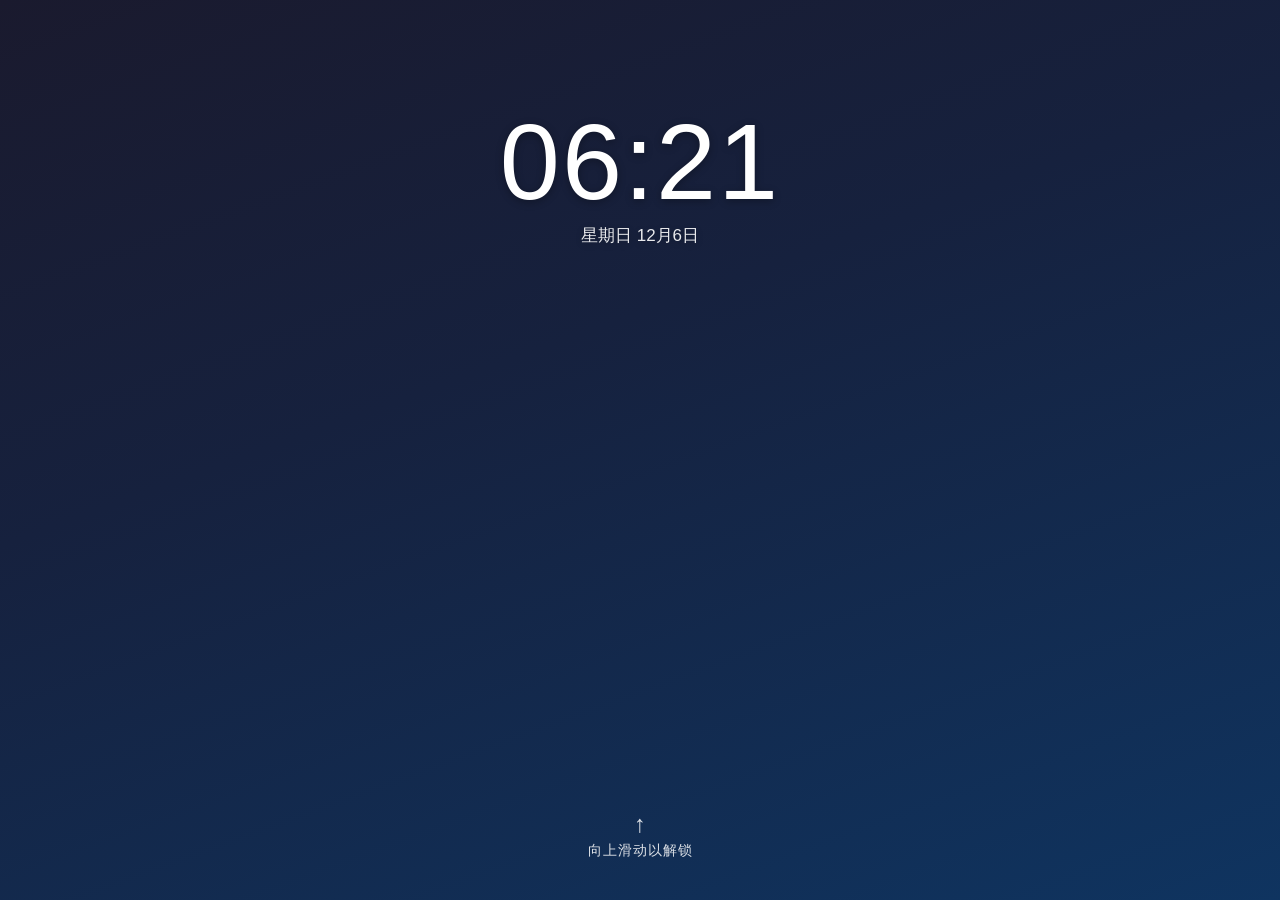
==== commit 78796fa4: "Add files via upload" ====
--- a/index.html
+++ b/index.html
@@ -123,14 +123,26 @@
     z-index: 2;
     pointer-events: none;
 }
-
 .page-indicator .dot {
+    position: relative;
     width: 7px;
     height: 7px;
     border-radius: 50%;
     background: rgba(255, 255, 255, 0.55);
     -webkit-transition: all 0.3s ease;
     transition: all 0.3s ease;
+    pointer-events: auto;
+    cursor: pointer;
+}
+.page-indicator .dot::before {
+    content: '';
+    position: absolute;
+    left: 50%;
+    top: 50%;
+    -webkit-transform: translate(-50%, -50%);
+    transform: translate(-50%, -50%);
+    width: 32px;
+    height: 32px;
 }
 
 .page-indicator .dot.active {
@@ -1553,7 +1565,7 @@
     text-shadow: 0 2px 8px rgba(0, 0, 0, 0.3);
 }
 .lock-clock {
-    font-size: 72px;
+    font-size: 108px;
     font-weight: 200;
     letter-spacing: 2px;
     line-height: 1;
@@ -2949,7 +2961,7 @@
             goToPage(currentPage);
             return;
         }
-        var threshold = Math.min(90, window.innerWidth * 0.22);
+        var threshold = Math.min(60, window.innerWidth * 0.15);
         var target = currentPage;
         if (dx <= -threshold && currentPage < PAGE_COUNT - 1) target++;
         else if (dx >= threshold && currentPage > 0) target--;
@@ -2997,6 +3009,64 @@
         // 桌面触控板横向滑动、水平滚轮切页
         home.addEventListener('wheel', onSwipeWheel, { passive: false });
         updatePageIndicator();
+
+        /* 兜底 1：点按页面指示点直接跳页（滑动失效时仍可切页） */
+        for (var di = 0; di < pageDots.length; di++) {
+            (function (dot, idx) {
+                dot.addEventListener('click', function (e) {
+                    if (e && e.stopPropagation) e.stopPropagation();
+                    goToPage(idx);
+                });
+            })(pageDots[di], di);
+        }
+
+        /* 兜底 2：旧 WebView 不支持 PointerEvent 时，用 Touch 事件接管翻页 */
+        if (!window.PointerEvent) {
+            initPageSwipeTouchFallback(home);
+        }
+    }
+
+    function initPageSwipeTouchFallback(home) {
+        var tsX = 0, tsY = 0, tsActive = false, tsDragged = false;
+        home.addEventListener('touchstart', function (e) {
+            if (isEditActive()) return;
+            if (settingsScreen && settingsScreen.classList.contains('open')) return;
+            if (e.target && e.target.closest && (e.target.closest('.dock') || e.target.closest('.settings-screen') || e.target.closest('[data-editable]'))) return;
+            if (e.touches.length === 0) return;
+            tsActive = true; tsDragged = false;
+            tsX = e.touches[0].clientX; tsY = e.touches[0].clientY;
+            pagesTrack.style.transition = 'none';
+        }, { passive: false });
+        home.addEventListener('touchmove', function (e) {
+            if (!tsActive || e.touches.length === 0) return;
+            var dx = e.touches[0].clientX - tsX;
+            var dy = e.touches[0].clientY - tsY;
+            if (!tsDragged && Math.abs(dx) > 8 && Math.abs(dx) > Math.abs(dy)) tsDragged = true;
+            if (!tsDragged) return;
+            if (e.cancelable) e.preventDefault();
+            var base = -currentPage * window.innerWidth;
+            var off = base + dx;
+            if ((currentPage === 0 && dx > 0) || (currentPage === PAGE_COUNT - 1 && dx < 0)) off = base + dx * 0.35;
+            pagesTrack.style.transform = 'translateX(' + off + 'px)';
+        }, { passive: false });
+        home.addEventListener('touchend', function (e) {
+            if (!tsActive) return;
+            tsActive = false;
+            var dx = (e.changedTouches && e.changedTouches.length > 0) ? (e.changedTouches[0].clientX - tsX) : 0;
+            pagesTrack.style.transition = '';
+            if (!tsDragged) { goToPage(currentPage); return; }
+            var threshold = Math.min(60, window.innerWidth * 0.15);
+            var target = currentPage;
+            if (dx <= -threshold && currentPage < PAGE_COUNT - 1) target++;
+            else if (dx >= threshold && currentPage > 0) target--;
+            goToPage(target);
+        }, { passive: false });
+        home.addEventListener('touchcancel', function () {
+            if (!tsActive) return;
+            tsActive = false;
+            pagesTrack.style.transition = '';
+            goToPage(currentPage);
+        }, { passive: false });
     }
 
     /* ========================================
